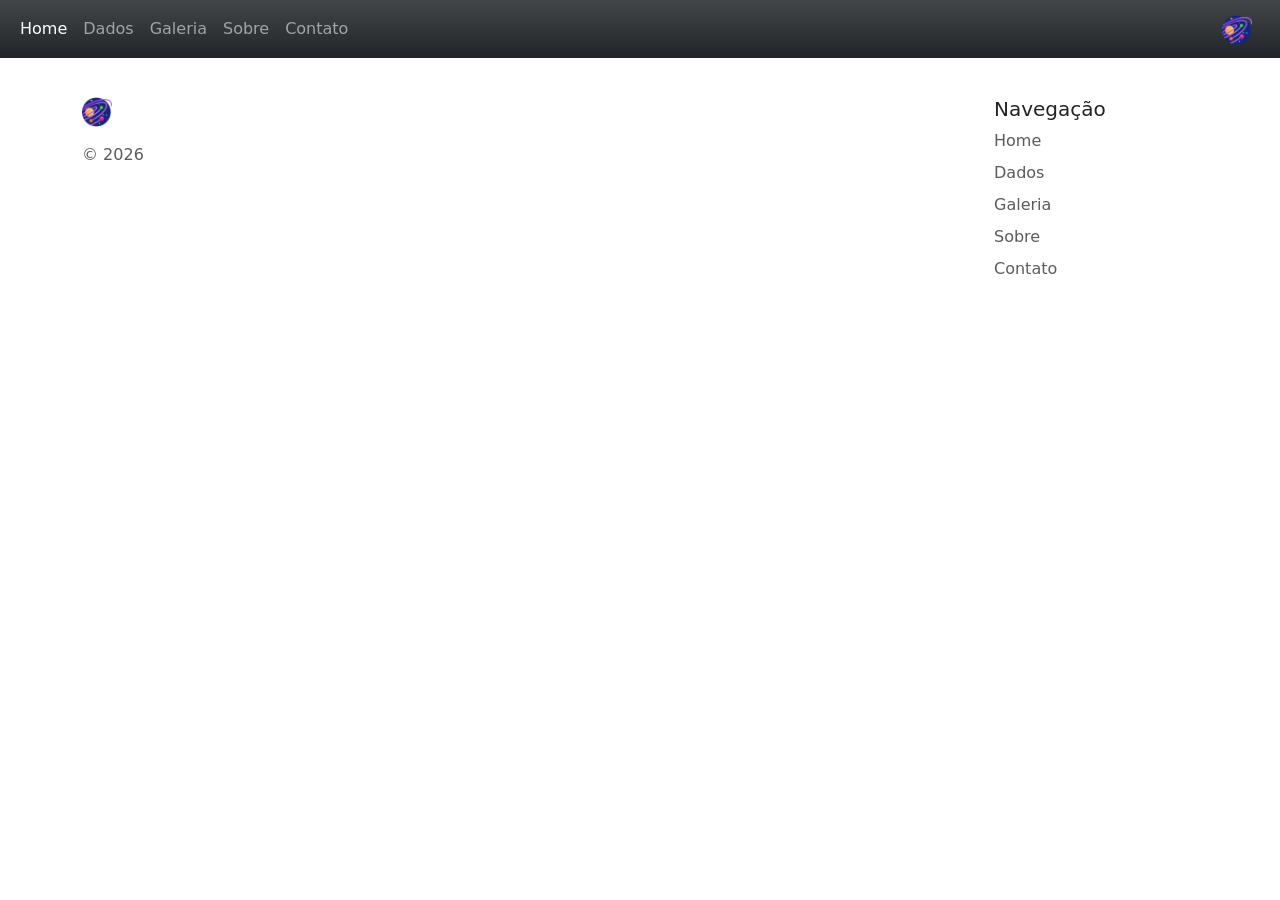
==== index.html @ 9a2e1840 "Commit inicial | feat: adiciona cabeçalho e rodapé responsivo" ====
<!doctype html>
<html lang="en">

<head>
    <meta charset="utf-8">
    <meta name="viewport" content="width=device-width, initial-scale=1">
    <title>HOME</title>
    <link href="https://cdn.jsdelivr.net/npm/bootstrap@5.3.3/dist/css/bootstrap.min.css" rel="stylesheet"
        integrity="sha384-QWTKZyjpPEjISv5WaRU9OFeRpok6YctnYmDr5pNlyT2bRjXh0JMhjY6hW+ALEwIH" crossorigin="anonymous">
</head>

<body>
    <header class="container">
        <nav class="navbar navbar-expand-md navbar-dark fixed-top bg-dark bg-gradient">
            <div class="container-fluid">
                <button class="navbar-toggler" type="button" data-bs-toggle="collapse" data-bs-target="#navbarCollapse"
                    aria-controls="navbarCollapse" aria-expanded="false" aria-label="Toggle navigation">
                    <span class="navbar-toggler-icon"></span>
                </button>
                <div class="collapse navbar-collapse" id="navbarCollapse">
                    <ul class="navbar-nav me-auto mb-md-0">
                        <li class="nav-item">
                            <a class="nav-link active" aria-current="page" href="index.html">Home</a>
                        </li>
                        <li class="nav-item">
                            <a class="nav-link" href="dados.html">Dados</a>
                        </li>
                        <li class="nav-item">
                            <a class="nav-link" href="galeria.html">Galeria</a>
                        </li>
                        <li class="nav-item">
                            <a class="nav-link" href="sobre.html">Sobre</a>
                        </li>
                        <li class="nav-item">
                            <a class="nav-link" href="contato.html">Contato</a>
                        </li>
                    </ul>
                </div>
                <a class="navbar-brand justify-content-end" href="index.html">
                    <img src="./image/galaxia.png" alt="Bootstrap" width="30" height="30">
                </a>
            </div>
        </nav>
    </header>
    <main>

    </main>
    <footer class="container">
        <div class="row row-cols-1 row-cols-sm-2 row-cols-md-5 py-5 my-5 border-top">
            <div class="col mb-3"> 
                <a href="index.html" class="d-flex align-items-center mb-3 link-body-emphasis text-decoration-none" aria-label="Bootstrap"> 
                    <img src="./image/galaxia.png" alt="Bootstrap" width="30" height="30">
                </a>
                <p class="text-body-secondary">© 2026</p>
            </div>
            <div class="col mb-3"></div>
            <div class="col mb-3"></div>
            <div class="col mb-3"></div>
            <div class="col mb-3">
                <h5>Navegação</h5>
                <ul class="nav flex-column">
                    <li class="nav-item mb-2">
                        <a href="index.html" class="nav-link p-0 text-body-secondary">Home</a>
                    </li>
                    <li class="nav-item mb-2">
                        <a href="dados.html" class="nav-link p-0 text-body-secondary">Dados</a>
                    </li>
                    <li class="nav-item mb-2">
                        <a href="galeria.html" class="nav-link p-0 text-body-secondary">Galeria</a>
                    </li>
                    <li class="nav-item mb-2">
                        <a href="sobre.html" class="nav-link p-0 text-body-secondary">Sobre</a>
                    </li>
                    <li class="nav-item mb-2">
                        <a href="contato.html" class="nav-link p-0 text-body-secondary">Contato</a>
                    </li>
                </ul>
            </div>
        </div>
    </footer>
    <script src="https://cdn.jsdelivr.net/npm/bootstrap@5.3.3/dist/js/bootstrap.bundle.min.js"
        integrity="sha384-YvpcrYf0tY3lHB60NNkmXc5s9fDVZLESaAA55NDzOxhy9GkcIdslK1eN7N6jIeHz" crossorigin="anonymous"></script>
</body>

</html>
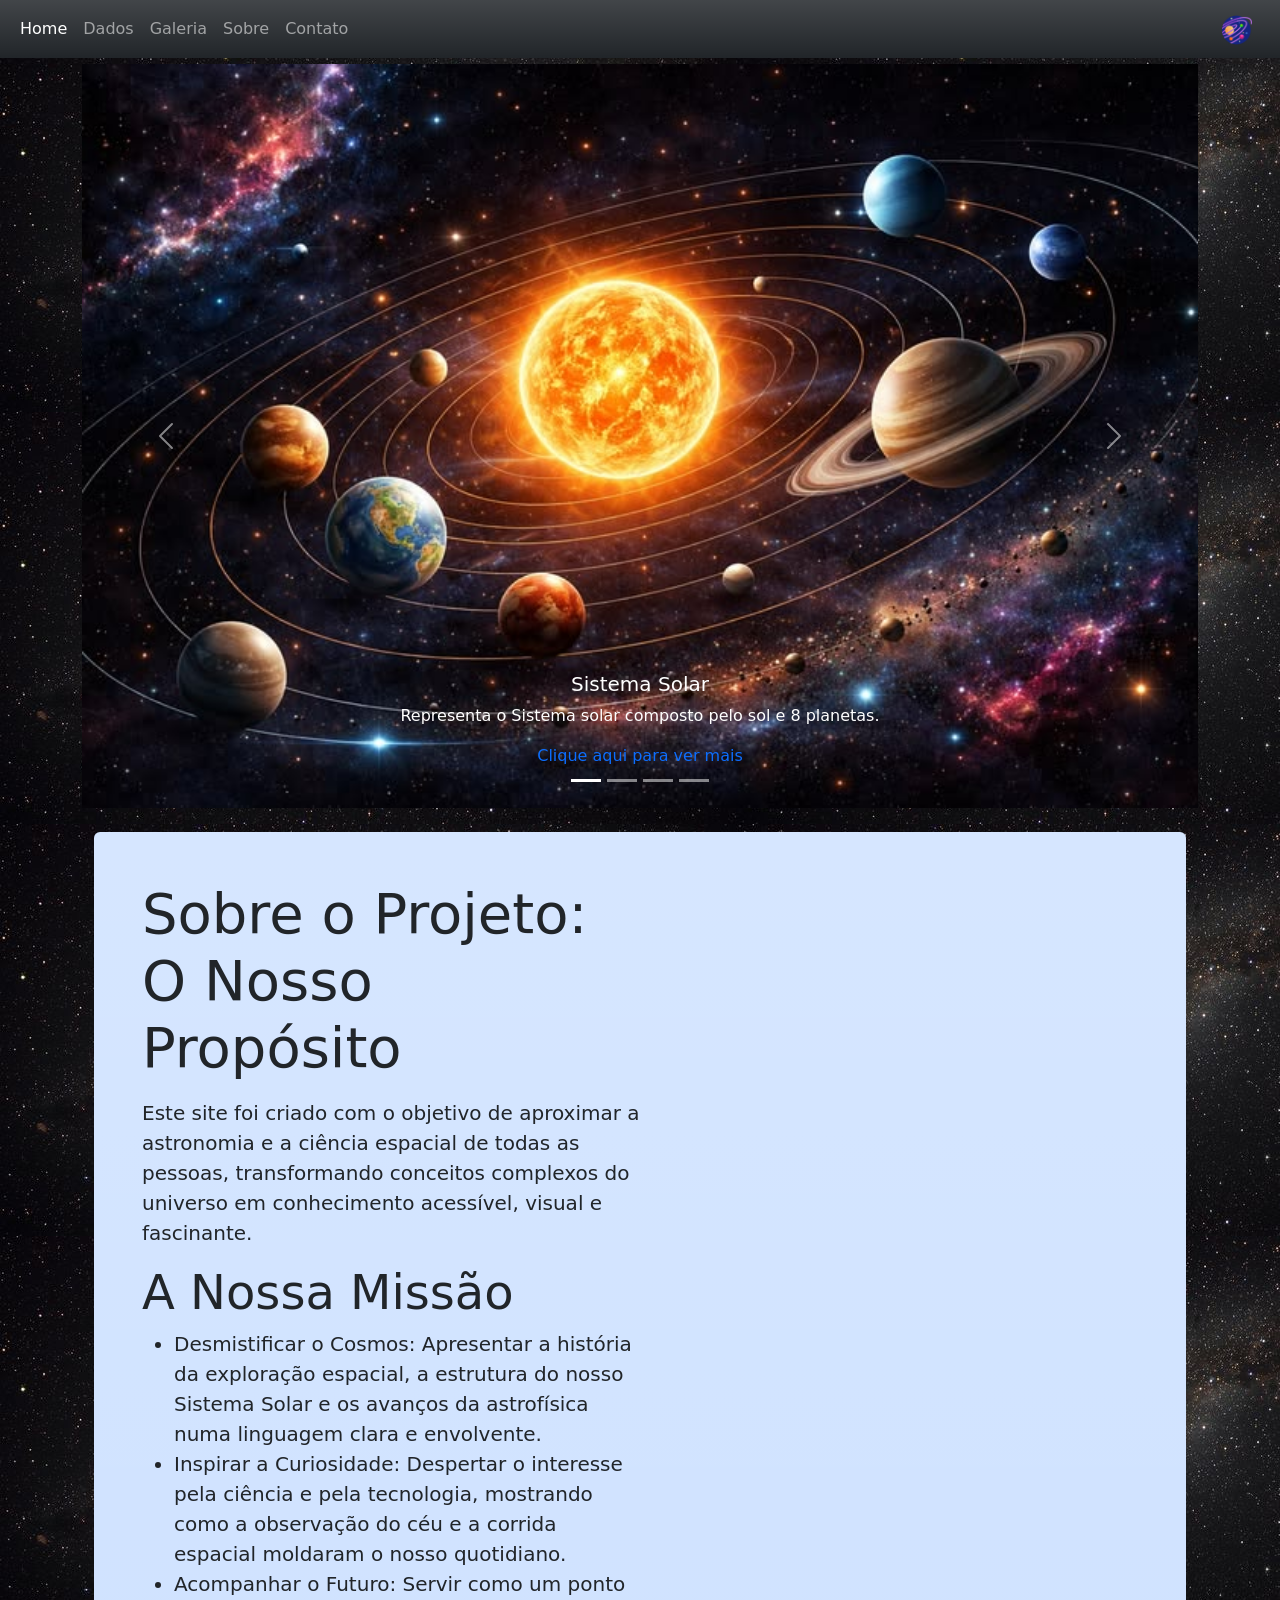
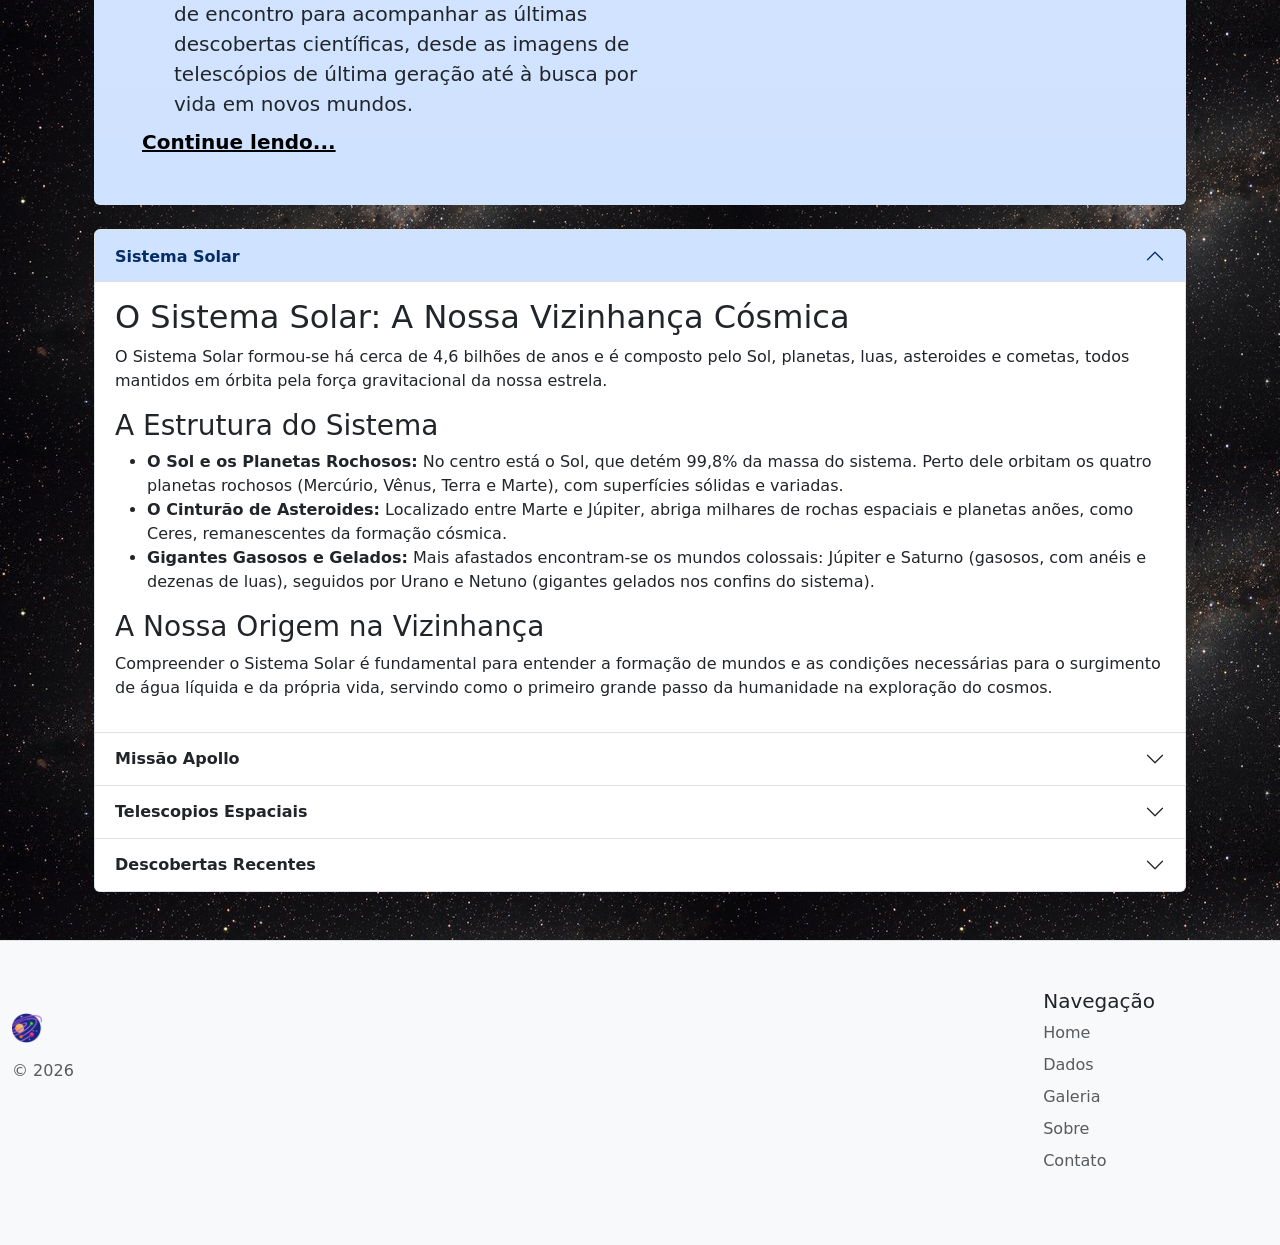
==== commit a9d2f117: "feat: Adiciona a pagina index finalizada Pagina finalizada com carrosel de imagens, seção de objetiv" ====
--- a/index.html
+++ b/index.html
@@ -1,85 +1,374 @@
-<!doctype html>
-<html lang="en">
-
-<head>
-    <meta charset="utf-8">
-    <meta name="viewport" content="width=device-width, initial-scale=1">
-    <title>HOME</title>
-    <link href="https://cdn.jsdelivr.net/npm/bootstrap@5.3.3/dist/css/bootstrap.min.css" rel="stylesheet"
-        integrity="sha384-QWTKZyjpPEjISv5WaRU9OFeRpok6YctnYmDr5pNlyT2bRjXh0JMhjY6hW+ALEwIH" crossorigin="anonymous">
-</head>
-
-<body>
-    <header class="container">
-        <nav class="navbar navbar-expand-md navbar-dark fixed-top bg-dark bg-gradient">
-            <div class="container-fluid">
-                <button class="navbar-toggler" type="button" data-bs-toggle="collapse" data-bs-target="#navbarCollapse"
-                    aria-controls="navbarCollapse" aria-expanded="false" aria-label="Toggle navigation">
-                    <span class="navbar-toggler-icon"></span>
-                </button>
-                <div class="collapse navbar-collapse" id="navbarCollapse">
-                    <ul class="navbar-nav me-auto mb-md-0">
-                        <li class="nav-item">
-                            <a class="nav-link active" aria-current="page" href="index.html">Home</a>
-                        </li>
-                        <li class="nav-item">
-                            <a class="nav-link" href="dados.html">Dados</a>
-                        </li>
-                        <li class="nav-item">
-                            <a class="nav-link" href="galeria.html">Galeria</a>
-                        </li>
-                        <li class="nav-item">
-                            <a class="nav-link" href="sobre.html">Sobre</a>
-                        </li>
-                        <li class="nav-item">
-                            <a class="nav-link" href="contato.html">Contato</a>
-                        </li>
-                    </ul>
-                </div>
-                <a class="navbar-brand justify-content-end" href="index.html">
-                    <img src="./image/galaxia.png" alt="Bootstrap" width="30" height="30">
-                </a>
-            </div>
-        </nav>
-    </header>
-    <main>
-
-    </main>
-    <footer class="container">
-        <div class="row row-cols-1 row-cols-sm-2 row-cols-md-5 py-5 my-5 border-top">
-            <div class="col mb-3"> 
-                <a href="index.html" class="d-flex align-items-center mb-3 link-body-emphasis text-decoration-none" aria-label="Bootstrap"> 
-                    <img src="./image/galaxia.png" alt="Bootstrap" width="30" height="30">
-                </a>
-                <p class="text-body-secondary">© 2026</p>
-            </div>
-            <div class="col mb-3"></div>
-            <div class="col mb-3"></div>
-            <div class="col mb-3"></div>
-            <div class="col mb-3">
-                <h5>Navegação</h5>
-                <ul class="nav flex-column">
-                    <li class="nav-item mb-2">
-                        <a href="index.html" class="nav-link p-0 text-body-secondary">Home</a>
-                    </li>
-                    <li class="nav-item mb-2">
-                        <a href="dados.html" class="nav-link p-0 text-body-secondary">Dados</a>
-                    </li>
-                    <li class="nav-item mb-2">
-                        <a href="galeria.html" class="nav-link p-0 text-body-secondary">Galeria</a>
-                    </li>
-                    <li class="nav-item mb-2">
-                        <a href="sobre.html" class="nav-link p-0 text-body-secondary">Sobre</a>
-                    </li>
-                    <li class="nav-item mb-2">
-                        <a href="contato.html" class="nav-link p-0 text-body-secondary">Contato</a>
-                    </li>
-                </ul>
-            </div>
-        </div>
-    </footer>
-    <script src="https://cdn.jsdelivr.net/npm/bootstrap@5.3.3/dist/js/bootstrap.bundle.min.js"
-        integrity="sha384-YvpcrYf0tY3lHB60NNkmXc5s9fDVZLESaAA55NDzOxhy9GkcIdslK1eN7N6jIeHz" crossorigin="anonymous"></script>
-</body>
-
+<!doctype html>
+<html lang="en">
+
+<head>
+    <meta charset="utf-8">
+    <meta name="viewport" content="width=device-width, initial-scale=1">
+    <title>HOME</title>
+    <link href="https://cdn.jsdelivr.net/npm/bootstrap@5.3.3/dist/css/bootstrap.min.css" rel="stylesheet"
+        integrity="sha384-QWTKZyjpPEjISv5WaRU9OFeRpok6YctnYmDr5pNlyT2bRjXh0JMhjY6hW+ALEwIH" crossorigin="anonymous">
+    <link rel="stylesheet" href="./css/style.css">
+</head>
+
+<body>
+    <header class="fixed-top">
+        <nav class="navbar navbar-expand-md navbar-dark bg-dark bg-gradient">
+            <div class="container-fluid">
+                <button class="navbar-toggler" type="button" data-bs-toggle="collapse" data-bs-target="#navbarCollapse"
+                    aria-controls="navbarCollapse" aria-expanded="false" aria-label="Toggle navigation">
+                    <span class="navbar-toggler-icon"></span>
+                </button>
+                <div class="collapse navbar-collapse" id="navbarCollapse">
+                    <ul class="navbar-nav me-auto mb-md-0">
+                        <li class="nav-item">
+                            <a class="nav-link active" aria-current="page" href="index.html">Home</a>
+                        </li>
+                        <li class="nav-item">
+                            <a class="nav-link" href="dados.html">Dados</a>
+                        </li>
+                        <li class="nav-item">
+                            <a class="nav-link" href="galeria.html">Galeria</a>
+                        </li>
+                        <li class="nav-item">
+                            <a class="nav-link" href="sobre.html">Sobre</a>
+                        </li>
+                        <li class="nav-item">
+                            <a class="nav-link" href="contato.html">Contato</a>
+                        </li>
+                    </ul>
+                </div>
+                <a class="navbar-brand justify-content-end" href="index.html">
+                    <img src="./image/galaxia.png" alt="Bootstrap" width="30" height="30">
+                </a>
+            </div>
+        </nav>
+    </header>
+    <main class="container mt-5 pt-3">
+        <div id="carouselExampleCaptions" class="carousel slide">
+            <div class="carousel-indicators">
+                <button type="button" data-bs-target="#carouselExampleCaptions" data-bs-slide-to="0" class="active"
+                    aria-current="true" aria-label="Slide 1"></button>
+                <button type="button" data-bs-target="#carouselExampleCaptions" data-bs-slide-to="1"
+                    aria-label="Slide 2"></button>
+                <button type="button" data-bs-target="#carouselExampleCaptions" data-bs-slide-to="2"
+                    aria-label="Slide 3"></button>
+                <button type="button" data-bs-target="#carouselExampleCaptions" data-bs-slide-to="3"
+                    aria-label="Slide 4"></button>
+            </div>
+            <div class="carousel-inner">
+                <div class="carousel-item active">
+                    <img src="./image/sistema-solar.jpg" class="d-block w-100">
+                    <div class="carousel-caption d-none d-md-block">
+                        <h5>Sistema Solar</h5>
+                        <p>Representa o Sistema solar composto pelo sol e 8 planetas.</p>
+                        <a class="text-decoration-none" href="#secao_1">Clique aqui para ver mais</a>
+                    </div>
+                </div>
+                <div class="carousel-item">
+                    <img src="./image/missao-apollo.jpg" class="d-block w-100">
+                    <div class="carousel-caption d-none d-md-block">
+                        <h5>Missao Apollo</h5>
+                        <p>Missao historico do homem na lua</p>
+                        <a class="text-decoration-none" href="#secao_2">Clique aqui para ver mais</a>
+                    </div>
+                </div>
+                <div class="carousel-item">
+                    <img src="./image/telescopio.jpg" class="d-block w-100">
+                    <div class="carousel-caption d-none d-md-block">
+                        <h5>Telescopio Espacial</h5>
+                        <p>Telescopios para observação do espaço.</p>
+                        <a class="text-decoration-none" href="#secao_3">Clique aqui para ver mais</a>
+                    </div>
+                </div>
+                <div class="carousel-item">
+                    <img src="./image/buraco-negro.jpg" class="d-block w-100">
+                    <div class="carousel-caption d-none d-md-block">
+                        <h5>Descobertas Recentes</h5>
+                        <p>Descobertas visuais recentes de um buraco negro.</p>
+                        <a class="text-decoration-none" href="#secao_4">Clique aqui para ver mais</a>
+                    </div>
+                </div>
+            </div>
+            <button class="carousel-control-prev" type="button" data-bs-target="#carouselExampleCaptions"
+                data-bs-slide="prev">
+                <span class="carousel-control-prev-icon" aria-hidden="true"></span>
+                <span class="visually-hidden">Previous</span>
+            </button>
+            <button class="carousel-control-next" type="button" data-bs-target="#carouselExampleCaptions"
+                data-bs-slide="next">
+                <span class="carousel-control-next-icon" aria-hidden="true"></span>
+                <span class="visually-hidden">Next</span>
+            </button>
+        </div>
+        <section class="container">
+            <div class="p-4 p-md-5 mb-4 mt-4 rounded bg-primary-subtle bg-gradient">
+                <div class="col-lg-6 px-0">
+                    <h1 class="display-4">Sobre o Projeto: O Nosso Propósito</h1>
+                    <p class="lead my-3">
+                        Este site foi criado com o objetivo de aproximar a astronomia e a ciência espacial de todas as pessoas, transformando conceitos complexos do universo em conhecimento acessível, visual e fascinante.
+                    </p>
+                    <h3 class="display-5">A Nossa Missão</h3>
+                    <ul class="lead my-2">
+                        <li>
+                            <strong>Desmistificar o Cosmos:</strong> Apresentar a história da exploração espacial, a estrutura do nosso Sistema Solar e os avanços da astrofísica numa linguagem clara e envolvente.
+                        </li>
+                        <li>
+                            <strong>Inspirar a Curiosidade:</strong> Despertar o interesse pela ciência e pela tecnologia, mostrando como a observação do céu e a corrida espacial moldaram o nosso quotidiano.
+                        </li>
+                        <li>
+                            <strong>Acompanhar o Futuro:</strong> Servir como um ponto de encontro para acompanhar as últimas descobertas científicas, desde as imagens de telescópios de última geração até à busca por vida em novos mundos.
+                        </li>
+                    </ul>
+                    <p class="lead mb-0">
+                        <a href="#secao_1" class="text-body-emphasis fw-bold">Continue lendo...</a>
+                    </p>
+                </div>
+            </div>
+        </section>
+        <section class="container">
+            <div class="accordion" id="accordionExample">
+                <div class="accordion-item">
+                    <h2 class="accordion-header" id="secao_1">
+                        <button class="accordion-button" type="button" data-bs-toggle="collapse"
+                            data-bs-target="#collapseOne" aria-expanded="true" aria-controls="collapseOne">
+                            <strong>Sistema Solar</strong>
+                        </button>
+                    </h2>
+                    <div id="collapseOne" class="accordion-collapse collapse show" data-bs-parent="#accordionExample">
+                        <div class="accordion-body">
+                            <h2>O Sistema Solar: A Nossa Vizinhança Cósmica</h2>
+                            <p>
+                                O Sistema Solar formou-se há cerca de 4,6 bilhões de anos e é composto pelo Sol, planetas, luas, asteroides e cometas, todos mantidos em órbita pela força gravitacional da nossa estrela.
+                            </p>
+                            <h3>A Estrutura do Sistema</h3>
+                            <ul>
+                                <li>
+                                    <strong>O Sol e os Planetas Rochosos:</strong> No centro está o Sol, que detém 99,8% da massa do sistema. Perto dele orbitam os quatro planetas rochosos (Mercúrio, Vênus, Terra e Marte), com superfícies sólidas e variadas.
+                                </li>
+                                <li>
+                                    <strong>O Cinturão de Asteroides:</strong> Localizado entre Marte e Júpiter, abriga milhares de rochas espaciais e planetas anões, como Ceres, remanescentes da formação cósmica.
+                                </li>
+                                <li>
+                                    <strong>Gigantes Gasosos e Gelados:</strong> Mais afastados encontram-se os mundos colossais: Júpiter e Saturno (gasosos, com anéis e dezenas de luas), seguidos por Urano e Netuno (gigantes gelados nos confins do sistema).
+                                </li>
+                            </ul>
+                            <h3>A Nossa Origem na Vizinhança</h3>
+                            <p>
+                                Compreender o Sistema Solar é fundamental para entender a formação de mundos e as condições necessárias para o surgimento de água líquida e da própria vida, servindo como o primeiro grande passo da humanidade na exploração do cosmos.
+                            
+                            </p>
+                        </div>
+                    </div>
+                </div>
+                <div class="accordion-item">
+                    <h2 class="accordion-header" id="secao_2">
+                        <button class="accordion-button collapsed" type="button" data-bs-toggle="collapse"
+                            data-bs-target="#collapseTwo" aria-expanded="false" aria-controls="collapseTwo">
+                            <strong>Missão Apollo</strong>
+                        </button>
+                    </h2>
+                    <div id="collapseTwo" class="accordion-collapse collapse" data-bs-parent="#accordionExample">
+                        <div class="accordion-body">
+                            <h2>O Programa Apollo: A Conquista da Lua</h2>
+                            <p>
+                                O Programa Apollo foi um dos marcos mais extraordinários da história da humanidade.
+                                Desenvolvido pela NASA entre 1961 e 1972, o projeto nasceu no auge da Corrida Espacial
+                                com o objetivo ousado de pousar seres humanos na Lua e trazê-los em segurança de volta à
+                                Terra.
+                            </p>
+                            <h3>Principais Marcos Históricos</h3>
+                            <ul>
+                                <li>
+                                    <strong>Apollo 11 (1969):</strong> Em 20 de julho de 1969, o módulo lunar Eagle
+                                    pousou na superfície lunar. Neil Armstrong e Buzz Aldrin tornaram-se os primeiros
+                                    humanos a caminhar na Lua, eternizando a frase: "Um pequeno passo para o homem, um
+                                    salto gigante para a humanidade".
+                                </li>
+                                <li>
+                                    <strong>O Foguetão Saturn V:</strong> Para vencer a gravidade da Terra, os
+                                    engenheiros criaram o Saturn V, o foguetão mais potente alguma vez construído com
+                                    sucesso até então, com mais de 110 metros de altura.
+                                </li>
+                                <li>
+                                    <strong>Ciência e Exploração:</strong> Ao longo de seis missões bem-sucedidas, 12
+                                    astronautas caminharam no solo lunar. Eles realizaram experiências científicas,
+                                    instalaram sismógrafos e recolheram mais de 380 kg de rochas e poeira lunar para
+                                    estudo.
+                                </li>
+                            </ul>
+                            <h3>O Legado para o Futuro</h3>
+                            <p>
+                                O sucesso do Programa Apollo revolucionou a tecnologia global, impulsionando avanços na
+                                informática, ciência de materiais e engenharia aerospacial.
+
+                                Mais do que uma vitória técnica, a missão provou que a humanidade pode alcançar
+                                horizontes além do seu próprio planeta. Hoje, o legado da Apollo inspira o programa
+                                Artemis, que prepara o regresso do ser humano à Lua e a futura exploração de Marte.
+                            </p>
+                        </div>
+                    </div>
+                </div>
+                <div class="accordion-item">
+                    <h2 class="accordion-header" id="secao_3">
+                        <button class="accordion-button collapsed" type="button" data-bs-toggle="collapse"
+                            data-bs-target="#collapseThree" aria-expanded="false" aria-controls="collapseThree">
+                            <strong>Telescopios Espaciais</strong>
+                        </button>
+                    </h2>
+                    <div id="collapseThree" class="accordion-collapse collapse" data-bs-parent="#accordionExample">
+                        <div class="accordion-body">
+                            <h2>Os Telescópios Espaciais: Janelas para o Cosmos Profundo</h2>
+                            <p>
+                                A atmosfera da Terra é essencial para a vida, mas para os astrónomos, ela funciona como
+                                um verdadeiro filtro que bloqueia ou distorce a luz que vem das estrelas e galáxias
+                                distantes. Para superar esta barreira, a humanidade colocou os seus olhos mais potentes
+                                em órbita ao redor da Terra, inaugurando uma nova era de descobertas astronómicas livres
+                                de interferências atmosféricas.
+                            </p>
+                            <h3>Os Grandes Observatórios do Espaço</h3>
+                            <ul>
+                                <li>
+                                    <strong>O Telescópio Espacial Hubble (1990):</strong> Verdadeiro ícone da ciência
+                                    moderna, o Hubble revolucionou a astronomia ao capturar imagens de alta resolução no
+                                    espectro visível e ultravioleta. Ele ajudou a calcular com precisão a idade e a
+                                    expansão do universo, além de revelar detalhes impressionantes de nebulosas,
+                                    galáxias distantes e buracos negros.
+                                </li>
+                                <li>
+                                    <strong>O Telescópio Espacial James Webb (2021):</strong> O observatório espacial
+                                    mais poderoso já construído. O James Webb opera primariamente no infravermelho,
+                                    permitindo-lhe espreitar através de nuvens densas de poeira cósmica. Ele é capaz de
+                                    capturar a luz das primeiras galáxias formadas após o Big Bang e estudar as
+                                    atmosferas de exoplanetas em detalhe inédito.
+                                </li>
+                                <li>
+                                    <strong>Telescópios Especializados (Chandra e Spitzer):</strong> Além da luz
+                                    visível, instrumentos dedicados a capturar raios X, raios gama e radiação
+                                    infravermelha permitiram aos cientistas observar os fenómenos mais energéticos e
+                                    violentos do universo, como supernovas e colisões de estrelas de neutrões.
+                                </li>
+                            </ul>
+                            <h3>O Impacto na Nossa Compreensão do Universo</h3>
+                            <p>
+                                Graças aos telescópios espaciais, a nossa visão do cosmos mudou radicalmente. Deixámos
+                                de ver o céu apenas como pontos luminosos estáticos e passámos a compreender um universo
+                                dinâmico, em expansão, repleto de sistemas planetários, buracos negros supermassivos e
+                                estruturas galácticas colossais.
+
+                                Estes observatórios orbitais continuam a alargar os limites do conhecimento humano,
+                                aproximando-nos cada vez mais de responder à eterna pergunta: Quais são as origens do
+                                universo e estamos sozinhos nele?
+                            </p>
+                        </div>
+                    </div>
+                </div>
+                <div class="accordion-item">
+                    <h2 class="accordion-header" id="secao_4">
+                        <button class="accordion-button collapsed" type="button" data-bs-toggle="collapse"
+                            data-bs-target="#collapseFour" aria-expanded="false" aria-controls="collapseFour">
+                            <strong>Descobertas Recentes</strong>
+                        </button>
+                    </h2>
+                    <div id="collapseFour" class="accordion-collapse collapse" data-bs-parent="#accordionExample">
+                        <div class="accordion-body">
+                            <h2>Descobertas Recentes: Os Novos Horizontes da Astronomia</h2>
+                            <p>
+                                A astronomia vive atualmente a sua era de ouro. Com o avanço tecnológico de
+                                supercomputadores, interferômetros terrestres e observatórios espaciais de última
+                                geração, a humanidade tem testemunhado revelações científicas que pareciam impossíveis
+                                há poucas décadas.
+                            </p>
+                            <h3>O Marco Histórico: A Primeira Foto de um Buraco Negro</h3>
+                            <p>
+                                Um dos momentos mais emblemáticos da ciência moderna foi a revelação da primeira
+                                fotografia direta de um buraco negro, capturada pelo Event Horizon Telescope (EHT).
+                            <ul>
+                                <li>
+                                    <strong>O Gigante de Messier 87 (M87*):</strong> Em 2019, a colaboração
+                                    internacional divulgou a imagem da silhueta escura de um buraco negro supermassivo
+                                    no centro da galáxia M87, cercado por um anel brilhante de plasma superaquecido.
+                                </li>
+                                <li>
+                                    <strong>O Coração da Via Láctea (Sagitário A*):</strong> Em 2022, o mesmo feito foi
+                                    repetido com sucesso para fotografar o buraco negro supermassivo localizado bem no
+                                    centro da nossa própria galáxia, provando que estes monstros gravitacionais são
+                                    reais e comuns no universo.
+                                </li>
+                            </ul>
+                            </p>
+                            <h3>A Era dos Exoplanetas e Mundos Habitáveis</h3>
+                            <p>
+                                A busca por planetas fora do nosso Sistema Solar explodiu nos últimos anos. Os
+                                cientistas já confirmaram a existência de milhares de exoplanetas.
+                            <ul>
+                                <li>
+                                    <strong>Zonas Habitáveis:</strong> Telescópios avançados conseguem hoje detetar
+                                    mundos rochosos do tamanho da Terra orbitando outras estrelas a dezenas ou centenas
+                                    de anos-luz, avaliando se encontram na "zona habitável" (onde a água líquida pode
+                                    existir).
+                                </li>
+                                <li>
+                                    <strong>Análise Atmosférica:</strong> Com o auxílio do Telescópio James Webb,
+                                    astrónomos começaram a analisar a composição química das atmosferas de exoplanetas à
+                                    procura de bioassinaturas — gases que possam indicar a presença de vida.
+                                </li>
+                            </ul>
+                            </p>
+                            <h3>Ondas Gravitacionais: Ouvindo o Universo</h3>
+                            <p>
+                                Além de enxergar o cosmos através da luz, a humanidade aprendeu a "ouvir" o espaço. A
+                                deteção de ondas gravitacionais — pequenas ondulações no tecido do espaço-tempo
+                                previstas por Albert Einstein — abriu um novo sentido para a astrofísica. Hoje,
+                                cientistas conseguem registar o violento eco cósmico gerado pela colisão de buracos
+                                negros e estrelas de neutrões a milhares de milhões de anos-luz de distância.
+
+                                Estas descobertas recentes mostram que o universo é muito mais dinâmico, misterioso e
+                                surpreendente do que imaginávamos, redefinindo constantemente o lugar da humanidade no
+                                cosmos.
+                            </p>
+                        </div>
+                    </div>
+                </div>
+            </div>
+        </section>
+    </main>
+    <footer>
+        <div class="row row-cols-1 row-cols-sm-2 row-cols-md-5 py-5 mt-5 border-top bg-light">
+            <div class="col mb-3 p-4">
+                <a href="index.html" class="d-flex align-items-center mb-3 link-body-emphasis text-decoration-none"
+                    aria-label="Bootstrap">
+                    <img src="./image/galaxia.png" alt="Bootstrap" width="30" height="30">
+                </a>
+                <p class="text-body-secondary">© 2026</p>
+            </div>
+            <div class="col mb-3"></div>
+            <div class="col mb-3"></div>
+            <div class="col mb-3"></div>
+            <div class="col mb-3">
+                <h5>Navegação</h5>
+                <ul class="nav flex-column">
+                    <li class="nav-item mb-2">
+                        <a href="index.html" class="nav-link p-0 text-body-secondary">Home</a>
+                    </li>
+                    <li class="nav-item mb-2">
+                        <a href="dados.html" class="nav-link p-0 text-body-secondary">Dados</a>
+                    </li>
+                    <li class="nav-item mb-2">
+                        <a href="galeria.html" class="nav-link p-0 text-body-secondary">Galeria</a>
+                    </li>
+                    <li class="nav-item mb-2">
+                        <a href="sobre.html" class="nav-link p-0 text-body-secondary">Sobre</a>
+                    </li>
+                    <li class="nav-item mb-2">
+                        <a href="contato.html" class="nav-link p-0 text-body-secondary">Contato</a>
+                    </li>
+                </ul>
+            </div>
+        </div>
+    </footer>
+    <script src="https://cdn.jsdelivr.net/npm/bootstrap@5.3.3/dist/js/bootstrap.bundle.min.js"
+        integrity="sha384-YvpcrYf0tY3lHB60NNkmXc5s9fDVZLESaAA55NDzOxhy9GkcIdslK1eN7N6jIeHz"
+        crossorigin="anonymous"></script>
+</body>
+
 </html>
--- a/css/style.css
+++ b/css/style.css
@@ -0,0 +1,3 @@
+body {
+    background-image: url(../image/fundo.jpg);
+}
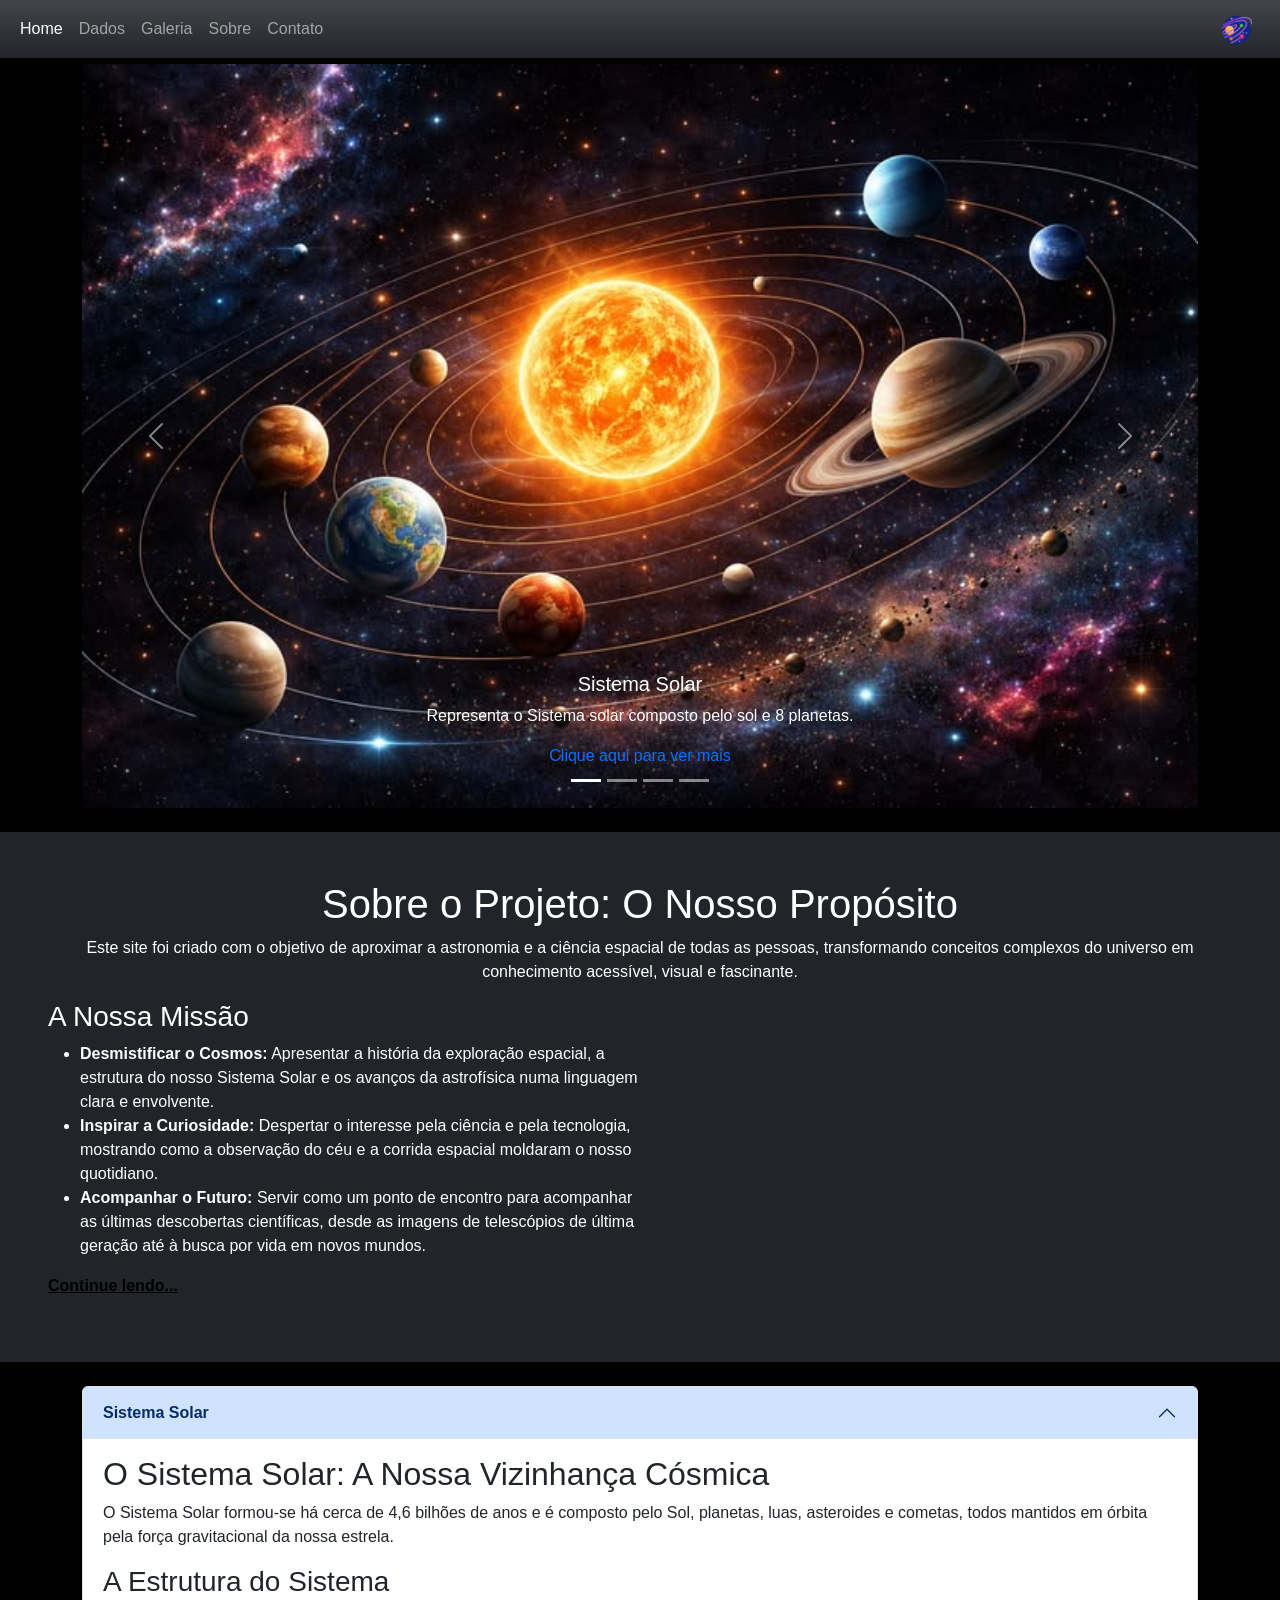
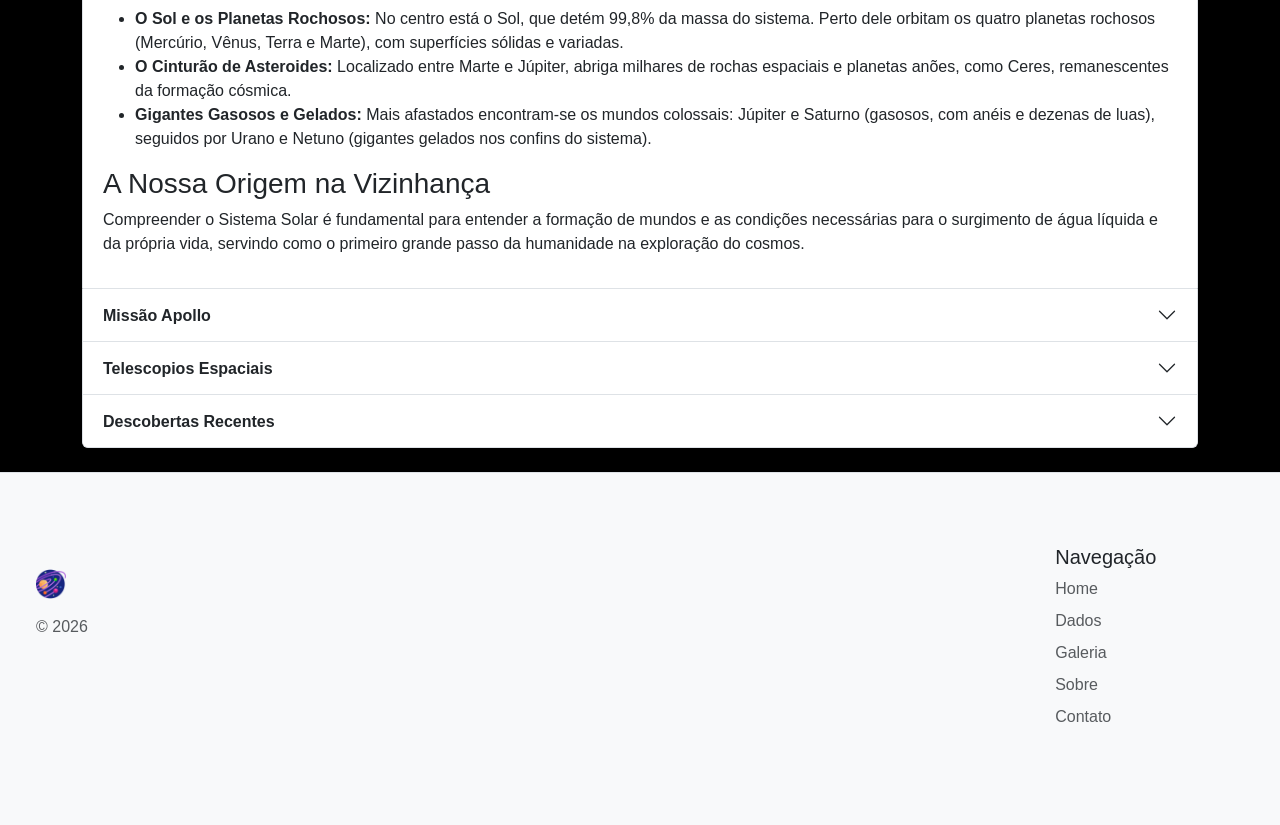
==== commit 3e7aeadc: "feat: Finaliza a pagina sobre.html e altera style.css alem de adicionar novas fotos" ====
--- a/index.html
+++ b/index.html
@@ -38,13 +38,13 @@
                     </ul>
                 </div>
                 <a class="navbar-brand justify-content-end" href="index.html">
-                    <img src="./image/galaxia.png" alt="Bootstrap" width="30" height="30">
+                    <img src="./image/galaxia.png" width="30" height="30">
                 </a>
             </div>
         </nav>
     </header>
-    <main class="container mt-5 pt-3">
-        <div id="carouselExampleCaptions" class="carousel slide">
+    <main class="mt-5 pt-3">
+        <div id="carouselExampleCaptions" class="carousel slide container">
             <div class="carousel-indicators">
                 <button type="button" data-bs-target="#carouselExampleCaptions" data-bs-slide-to="0" class="active"
                     aria-current="true" aria-label="Slide 1"></button>
@@ -100,15 +100,15 @@
                 <span class="visually-hidden">Next</span>
             </button>
         </div>
-        <section class="container">
-            <div class="p-4 p-md-5 mb-4 mt-4 rounded bg-primary-subtle bg-gradient">
+        <section>
+            <div class="p-4 p-md-5 mb-4 mt-4 text-white bg-dark">
+                <h1 class="text-center">Sobre o Projeto: O Nosso Propósito</h1>
+                <p class="text-center">
+                    Este site foi criado com o objetivo de aproximar a astronomia e a ciência espacial de todas as pessoas, transformando conceitos complexos do universo em conhecimento acessível, visual e fascinante.
+                </p>
                 <div class="col-lg-6 px-0">
-                    <h1 class="display-4">Sobre o Projeto: O Nosso Propósito</h1>
-                    <p class="lead my-3">
-                        Este site foi criado com o objetivo de aproximar a astronomia e a ciência espacial de todas as pessoas, transformando conceitos complexos do universo em conhecimento acessível, visual e fascinante.
-                    </p>
-                    <h3 class="display-5">A Nossa Missão</h3>
-                    <ul class="lead my-2">
+                    <h3>A Nossa Missão</h3>
+                    <ul>
                         <li>
                             <strong>Desmistificar o Cosmos:</strong> Apresentar a história da exploração espacial, a estrutura do nosso Sistema Solar e os avanços da astrofísica numa linguagem clara e envolvente.
                         </li>
@@ -119,7 +119,7 @@
                             <strong>Acompanhar o Futuro:</strong> Servir como um ponto de encontro para acompanhar as últimas descobertas científicas, desde as imagens de telescópios de última geração até à busca por vida em novos mundos.
                         </li>
                     </ul>
-                    <p class="lead mb-0">
+                    <p>
                         <a href="#secao_1" class="text-body-emphasis fw-bold">Continue lendo...</a>
                     </p>
                 </div>
@@ -333,18 +333,18 @@
         </section>
     </main>
     <footer>
-        <div class="row row-cols-1 row-cols-sm-2 row-cols-md-5 py-5 mt-5 border-top bg-light">
-            <div class="col mb-3 p-4">
+        <div class="row row-cols-1 row-cols-sm-2 row-cols-md-5 py-5 mt-4 border-top bg-light">
+            <div class="col mb-3 p-5">
                 <a href="index.html" class="d-flex align-items-center mb-3 link-body-emphasis text-decoration-none"
                     aria-label="Bootstrap">
-                    <img src="./image/galaxia.png" alt="Bootstrap" width="30" height="30">
+                    <img src="./image/galaxia.png" width="30" height="30">
                 </a>
                 <p class="text-body-secondary">© 2026</p>
             </div>
             <div class="col mb-3"></div>
             <div class="col mb-3"></div>
             <div class="col mb-3"></div>
-            <div class="col mb-3">
+            <div class="col mb-3 p-4 justify-content-end">
                 <h5>Navegação</h5>
                 <ul class="nav flex-column">
                     <li class="nav-item mb-2">
--- a/css/style.css
+++ b/css/style.css
@@ -1,3 +1,4 @@
 body {
-    background-image: url(../image/fundo.jpg);
+    background-color: black;
+    font-family: 'Gill Sans', 'Gill Sans MT', Calibri, 'Trebuchet MS', sans-serif, Courier, monospace;
 }
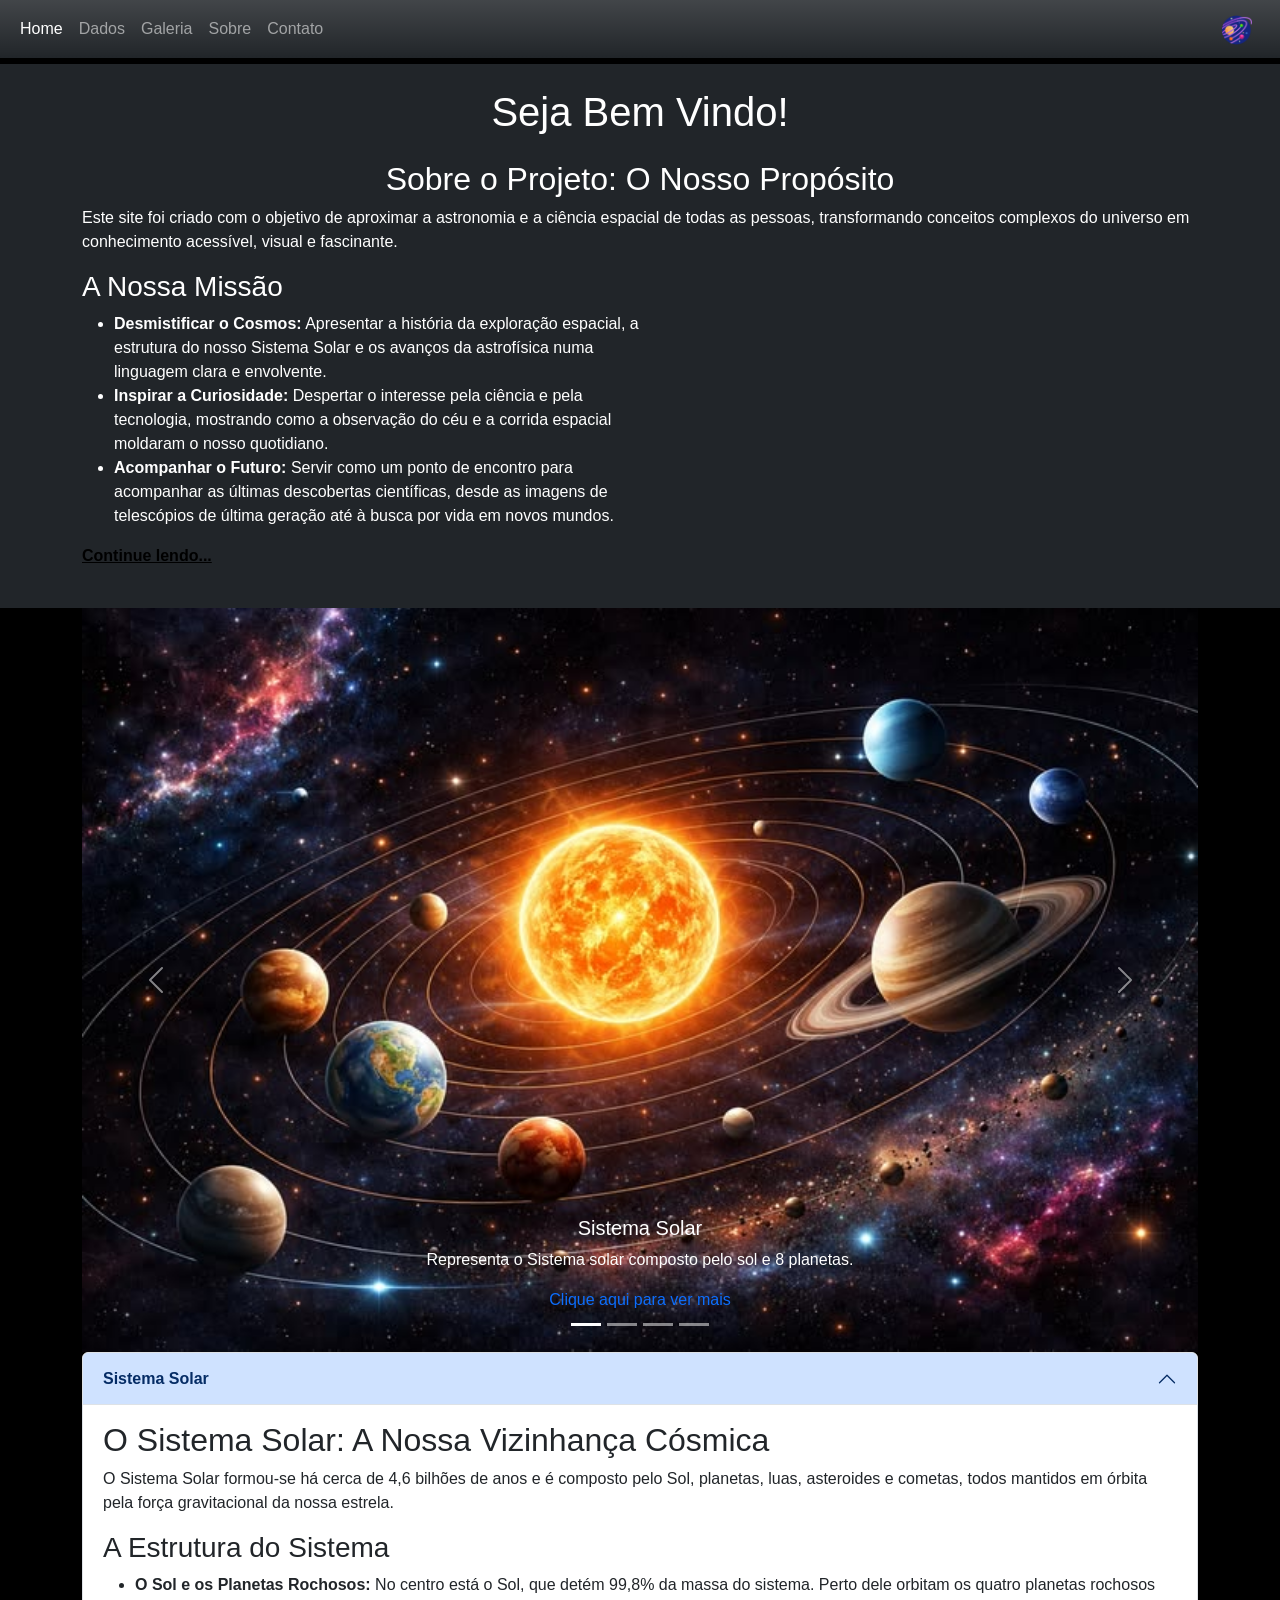
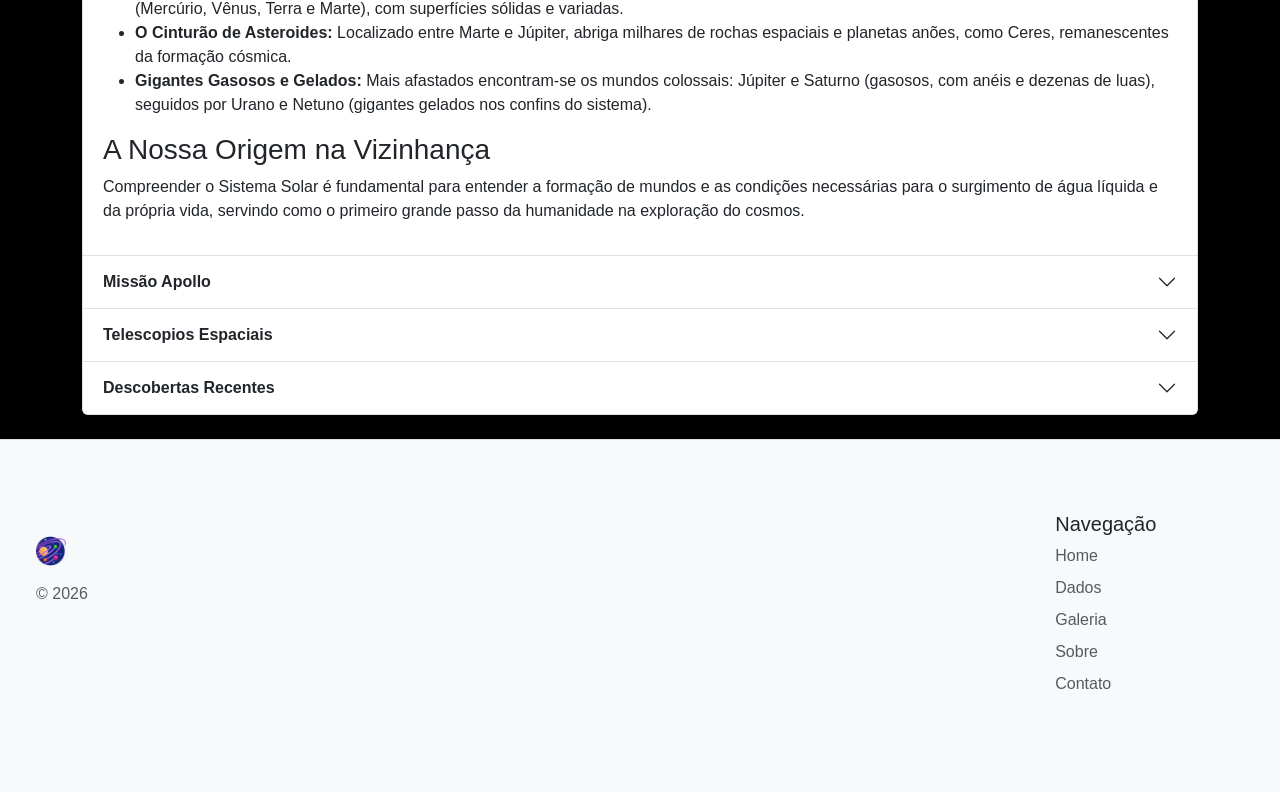
==== commit f5b44f7c: "feat: Finaliza a pagina dados.html e alteração na introdução das demais paginas" ====
--- a/index.html
+++ b/index.html
@@ -44,7 +44,41 @@
         </nav>
     </header>
     <main class="mt-5 pt-3">
-        <div id="carouselExampleCaptions" class="carousel slide container">
+        <section class="text-white bg-dark">
+            <div class="container py-4">
+                <h1 class="text-center mb-4">Seja Bem Vindo!</h1>
+                <h2 class="text-center">Sobre o Projeto: O Nosso Propósito</h2>
+                <p>
+                    Este site foi criado com o objetivo de aproximar a astronomia e a ciência espacial de todas as
+                    pessoas, transformando conceitos complexos do universo em conhecimento acessível, visual e
+                    fascinante.
+                </p>
+                <div class="col-lg-6 px-0">
+                    <h3>A Nossa Missão</h3>
+                    <ul>
+                        <li>
+                            <strong>Desmistificar o Cosmos:</strong> Apresentar a história da exploração espacial, a
+                            estrutura do nosso Sistema Solar e os avanços da astrofísica numa linguagem clara e
+                            envolvente.
+                        </li>
+                        <li>
+                            <strong>Inspirar a Curiosidade:</strong> Despertar o interesse pela ciência e pela
+                            tecnologia, mostrando como a observação do céu e a corrida espacial moldaram o nosso
+                            quotidiano.
+                        </li>
+                        <li>
+                            <strong>Acompanhar o Futuro:</strong> Servir como um ponto de encontro para acompanhar as
+                            últimas descobertas científicas, desde as imagens de telescópios de última geração até à
+                            busca por vida em novos mundos.
+                        </li>
+                    </ul>
+                    <p>
+                        <a href="#secao_1" class="text-body-emphasis fw-bold">Continue lendo...</a>
+                    </p>
+                </div>
+            </div>
+        </section>
+        <section id="carouselExampleCaptions" class="carousel slide container">
             <div class="carousel-indicators">
                 <button type="button" data-bs-target="#carouselExampleCaptions" data-bs-slide-to="0" class="active"
                     aria-current="true" aria-label="Slide 1"></button>
@@ -99,31 +133,6 @@
                 <span class="carousel-control-next-icon" aria-hidden="true"></span>
                 <span class="visually-hidden">Next</span>
             </button>
-        </div>
-        <section>
-            <div class="p-4 p-md-5 mb-4 mt-4 text-white bg-dark">
-                <h1 class="text-center">Sobre o Projeto: O Nosso Propósito</h1>
-                <p class="text-center">
-                    Este site foi criado com o objetivo de aproximar a astronomia e a ciência espacial de todas as pessoas, transformando conceitos complexos do universo em conhecimento acessível, visual e fascinante.
-                </p>
-                <div class="col-lg-6 px-0">
-                    <h3>A Nossa Missão</h3>
-                    <ul>
-                        <li>
-                            <strong>Desmistificar o Cosmos:</strong> Apresentar a história da exploração espacial, a estrutura do nosso Sistema Solar e os avanços da astrofísica numa linguagem clara e envolvente.
-                        </li>
-                        <li>
-                            <strong>Inspirar a Curiosidade:</strong> Despertar o interesse pela ciência e pela tecnologia, mostrando como a observação do céu e a corrida espacial moldaram o nosso quotidiano.
-                        </li>
-                        <li>
-                            <strong>Acompanhar o Futuro:</strong> Servir como um ponto de encontro para acompanhar as últimas descobertas científicas, desde as imagens de telescópios de última geração até à busca por vida em novos mundos.
-                        </li>
-                    </ul>
-                    <p>
-                        <a href="#secao_1" class="text-body-emphasis fw-bold">Continue lendo...</a>
-                    </p>
-                </div>
-            </div>
         </section>
         <section class="container">
             <div class="accordion" id="accordionExample">
@@ -138,24 +147,34 @@
                         <div class="accordion-body">
                             <h2>O Sistema Solar: A Nossa Vizinhança Cósmica</h2>
                             <p>
-                                O Sistema Solar formou-se há cerca de 4,6 bilhões de anos e é composto pelo Sol, planetas, luas, asteroides e cometas, todos mantidos em órbita pela força gravitacional da nossa estrela.
+                                O Sistema Solar formou-se há cerca de 4,6 bilhões de anos e é composto pelo Sol,
+                                planetas, luas, asteroides e cometas, todos mantidos em órbita pela força gravitacional
+                                da nossa estrela.
                             </p>
                             <h3>A Estrutura do Sistema</h3>
                             <ul>
                                 <li>
-                                    <strong>O Sol e os Planetas Rochosos:</strong> No centro está o Sol, que detém 99,8% da massa do sistema. Perto dele orbitam os quatro planetas rochosos (Mercúrio, Vênus, Terra e Marte), com superfícies sólidas e variadas.
-                                </li>
-                                <li>
-                                    <strong>O Cinturão de Asteroides:</strong> Localizado entre Marte e Júpiter, abriga milhares de rochas espaciais e planetas anões, como Ceres, remanescentes da formação cósmica.
-                                </li>
-                                <li>
-                                    <strong>Gigantes Gasosos e Gelados:</strong> Mais afastados encontram-se os mundos colossais: Júpiter e Saturno (gasosos, com anéis e dezenas de luas), seguidos por Urano e Netuno (gigantes gelados nos confins do sistema).
+                                    <strong>O Sol e os Planetas Rochosos:</strong> No centro está o Sol, que detém 99,8%
+                                    da massa do sistema. Perto dele orbitam os quatro planetas rochosos (Mercúrio,
+                                    Vênus, Terra e Marte), com superfícies sólidas e variadas.
+                                </li>
+                                <li>
+                                    <strong>O Cinturão de Asteroides:</strong> Localizado entre Marte e Júpiter, abriga
+                                    milhares de rochas espaciais e planetas anões, como Ceres, remanescentes da formação
+                                    cósmica.
+                                </li>
+                                <li>
+                                    <strong>Gigantes Gasosos e Gelados:</strong> Mais afastados encontram-se os mundos
+                                    colossais: Júpiter e Saturno (gasosos, com anéis e dezenas de luas), seguidos por
+                                    Urano e Netuno (gigantes gelados nos confins do sistema).
                                 </li>
                             </ul>
                             <h3>A Nossa Origem na Vizinhança</h3>
                             <p>
-                                Compreender o Sistema Solar é fundamental para entender a formação de mundos e as condições necessárias para o surgimento de água líquida e da própria vida, servindo como o primeiro grande passo da humanidade na exploração do cosmos.
-                            
+                                Compreender o Sistema Solar é fundamental para entender a formação de mundos e as
+                                condições necessárias para o surgimento de água líquida e da própria vida, servindo como
+                                o primeiro grande passo da humanidade na exploração do cosmos.
+
                             </p>
                         </div>
                     </div>
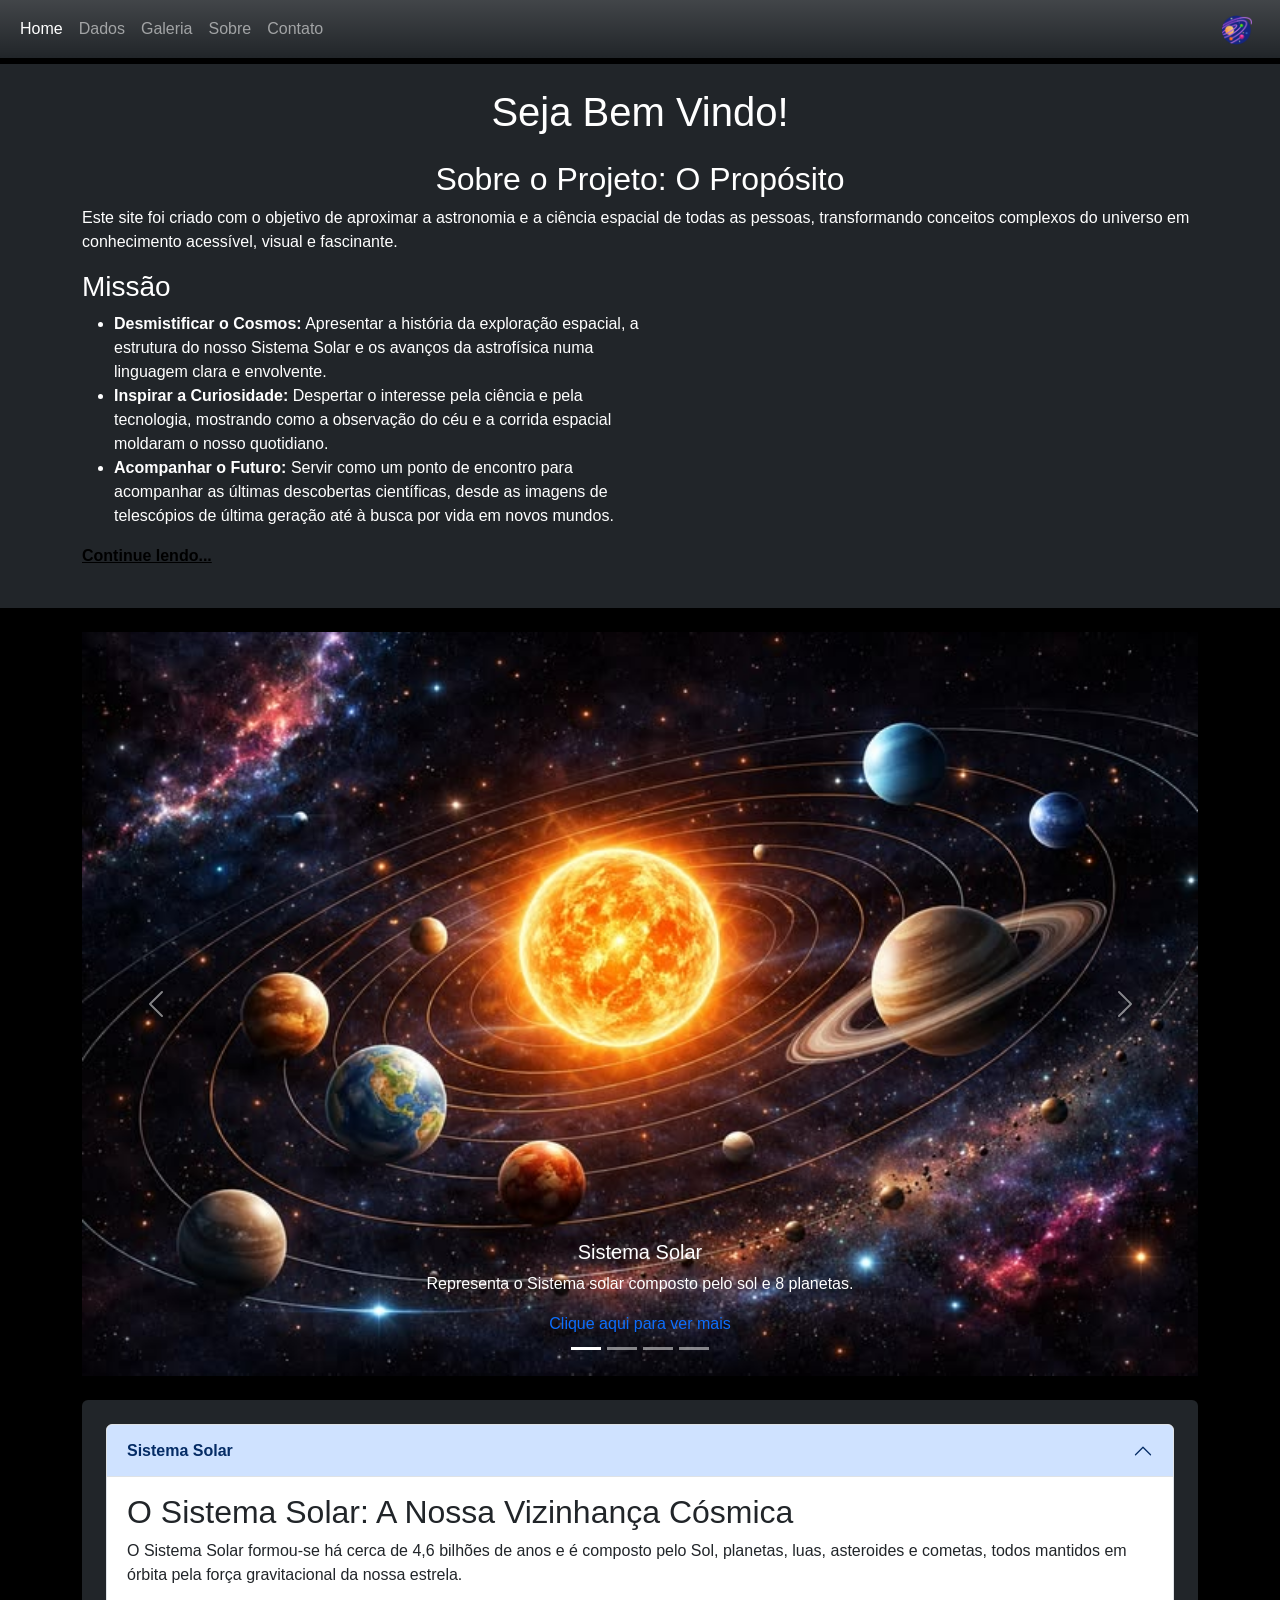
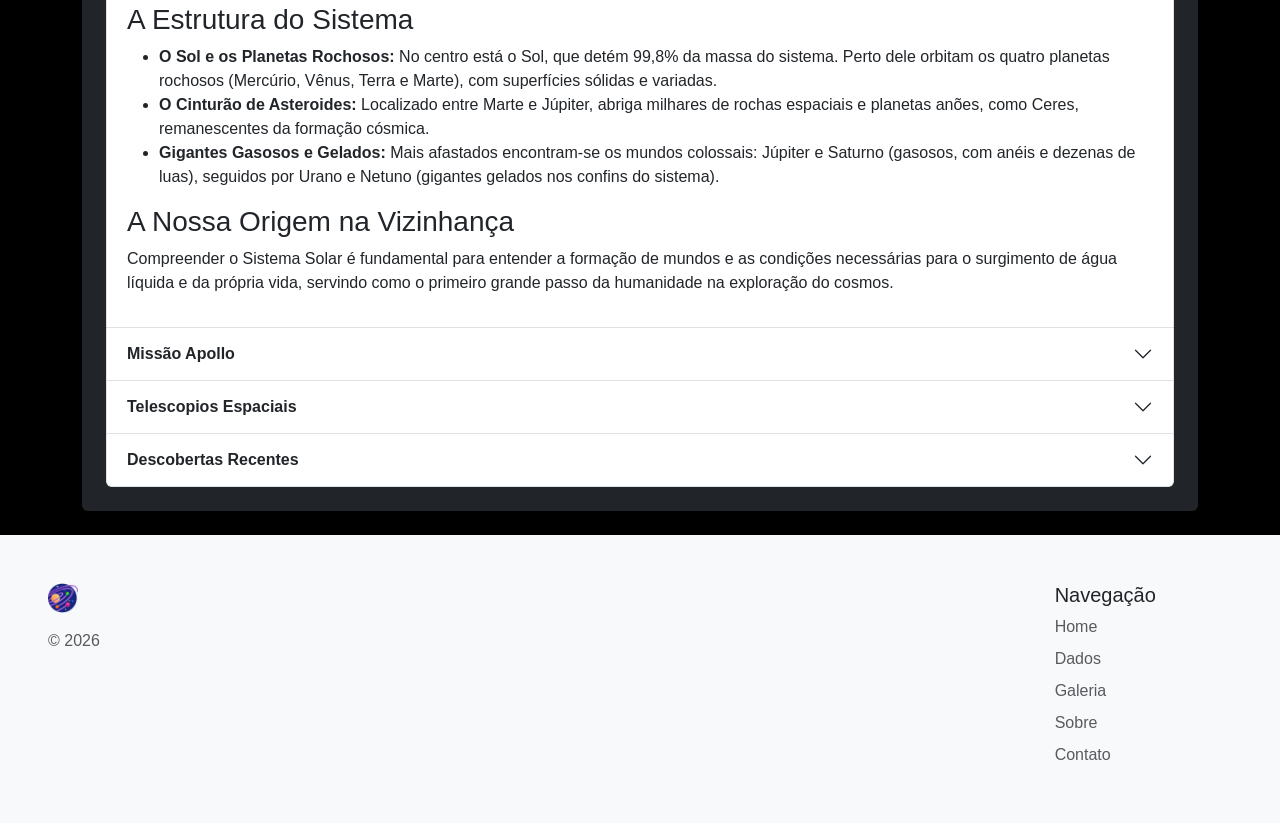
==== commit ed982574: "feat: Finaliza a pagina contato.html e altera o footer de todas as paginas" ====
--- a/index.html
+++ b/index.html
@@ -47,14 +47,14 @@
         <section class="text-white bg-dark">
             <div class="container py-4">
                 <h1 class="text-center mb-4">Seja Bem Vindo!</h1>
-                <h2 class="text-center">Sobre o Projeto: O Nosso Propósito</h2>
+                <h2 class="text-center">Sobre o Projeto: O Propósito</h2>
                 <p>
                     Este site foi criado com o objetivo de aproximar a astronomia e a ciência espacial de todas as
                     pessoas, transformando conceitos complexos do universo em conhecimento acessível, visual e
                     fascinante.
                 </p>
                 <div class="col-lg-6 px-0">
-                    <h3>A Nossa Missão</h3>
+                    <h3>Missão</h3>
                     <ul>
                         <li>
                             <strong>Desmistificar o Cosmos:</strong> Apresentar a história da exploração espacial, a
@@ -78,7 +78,7 @@
                 </div>
             </div>
         </section>
-        <section id="carouselExampleCaptions" class="carousel slide container">
+        <section id="carouselExampleCaptions" class="carousel slide container mt-4">
             <div class="carousel-indicators">
                 <button type="button" data-bs-target="#carouselExampleCaptions" data-bs-slide-to="0" class="active"
                     aria-current="true" aria-label="Slide 1"></button>
@@ -135,216 +135,254 @@
             </button>
         </section>
         <section class="container">
-            <div class="accordion" id="accordionExample">
-                <div class="accordion-item">
-                    <h2 class="accordion-header" id="secao_1">
-                        <button class="accordion-button" type="button" data-bs-toggle="collapse"
-                            data-bs-target="#collapseOne" aria-expanded="true" aria-controls="collapseOne">
-                            <strong>Sistema Solar</strong>
-                        </button>
-                    </h2>
-                    <div id="collapseOne" class="accordion-collapse collapse show" data-bs-parent="#accordionExample">
-                        <div class="accordion-body">
-                            <h2>O Sistema Solar: A Nossa Vizinhança Cósmica</h2>
-                            <p>
-                                O Sistema Solar formou-se há cerca de 4,6 bilhões de anos e é composto pelo Sol,
-                                planetas, luas, asteroides e cometas, todos mantidos em órbita pela força gravitacional
-                                da nossa estrela.
-                            </p>
-                            <h3>A Estrutura do Sistema</h3>
-                            <ul>
-                                <li>
-                                    <strong>O Sol e os Planetas Rochosos:</strong> No centro está o Sol, que detém 99,8%
-                                    da massa do sistema. Perto dele orbitam os quatro planetas rochosos (Mercúrio,
-                                    Vênus, Terra e Marte), com superfícies sólidas e variadas.
-                                </li>
-                                <li>
-                                    <strong>O Cinturão de Asteroides:</strong> Localizado entre Marte e Júpiter, abriga
-                                    milhares de rochas espaciais e planetas anões, como Ceres, remanescentes da formação
-                                    cósmica.
-                                </li>
-                                <li>
-                                    <strong>Gigantes Gasosos e Gelados:</strong> Mais afastados encontram-se os mundos
-                                    colossais: Júpiter e Saturno (gasosos, com anéis e dezenas de luas), seguidos por
-                                    Urano e Netuno (gigantes gelados nos confins do sistema).
-                                </li>
-                            </ul>
-                            <h3>A Nossa Origem na Vizinhança</h3>
-                            <p>
-                                Compreender o Sistema Solar é fundamental para entender a formação de mundos e as
-                                condições necessárias para o surgimento de água líquida e da própria vida, servindo como
-                                o primeiro grande passo da humanidade na exploração do cosmos.
-
-                            </p>
+            <div class="p-4 mt-4 rounded bg-dark">
+                <div class="accordion" id="accordionExample">
+                    <div class="accordion-item" id="secao_1">
+                        <h2 class="accordion-header">
+                            <button class="accordion-button" type="button" data-bs-toggle="collapse"
+                                data-bs-target="#collapseOne" aria-expanded="true" aria-controls="collapseOne">
+                                <strong>Sistema Solar</strong>
+                            </button>
+                        </h2>
+                        <div id="collapseOne" class="accordion-collapse collapse show"
+                            data-bs-parent="#accordionExample">
+                            <div class="accordion-body">
+                                <h2>O Sistema Solar: A Nossa Vizinhança Cósmica</h2>
+                                <p>
+                                    O Sistema Solar formou-se há cerca de 4,6 bilhões de anos e é composto pelo Sol,
+                                    planetas, luas, asteroides e cometas, todos mantidos em órbita pela força
+                                    gravitacional
+                                    da nossa estrela.
+                                </p>
+                                <h3>A Estrutura do Sistema</h3>
+                                <ul>
+                                    <li>
+                                        <strong>O Sol e os Planetas Rochosos:</strong> No centro está o Sol, que detém
+                                        99,8%
+                                        da massa do sistema. Perto dele orbitam os quatro planetas rochosos (Mercúrio,
+                                        Vênus, Terra e Marte), com superfícies sólidas e variadas.
+                                    </li>
+                                    <li>
+                                        <strong>O Cinturão de Asteroides:</strong> Localizado entre Marte e Júpiter,
+                                        abriga
+                                        milhares de rochas espaciais e planetas anões, como Ceres, remanescentes da
+                                        formação
+                                        cósmica.
+                                    </li>
+                                    <li>
+                                        <strong>Gigantes Gasosos e Gelados:</strong> Mais afastados encontram-se os
+                                        mundos
+                                        colossais: Júpiter e Saturno (gasosos, com anéis e dezenas de luas), seguidos
+                                        por
+                                        Urano e Netuno (gigantes gelados nos confins do sistema).
+                                    </li>
+                                </ul>
+                                <h3>A Nossa Origem na Vizinhança</h3>
+                                <p>
+                                    Compreender o Sistema Solar é fundamental para entender a formação de mundos e as
+                                    condições necessárias para o surgimento de água líquida e da própria vida, servindo
+                                    como
+                                    o primeiro grande passo da humanidade na exploração do cosmos.
+
+                                </p>
+                            </div>
                         </div>
                     </div>
-                </div>
-                <div class="accordion-item">
-                    <h2 class="accordion-header" id="secao_2">
-                        <button class="accordion-button collapsed" type="button" data-bs-toggle="collapse"
-                            data-bs-target="#collapseTwo" aria-expanded="false" aria-controls="collapseTwo">
-                            <strong>Missão Apollo</strong>
-                        </button>
-                    </h2>
-                    <div id="collapseTwo" class="accordion-collapse collapse" data-bs-parent="#accordionExample">
-                        <div class="accordion-body">
-                            <h2>O Programa Apollo: A Conquista da Lua</h2>
-                            <p>
-                                O Programa Apollo foi um dos marcos mais extraordinários da história da humanidade.
-                                Desenvolvido pela NASA entre 1961 e 1972, o projeto nasceu no auge da Corrida Espacial
-                                com o objetivo ousado de pousar seres humanos na Lua e trazê-los em segurança de volta à
-                                Terra.
-                            </p>
-                            <h3>Principais Marcos Históricos</h3>
-                            <ul>
-                                <li>
-                                    <strong>Apollo 11 (1969):</strong> Em 20 de julho de 1969, o módulo lunar Eagle
-                                    pousou na superfície lunar. Neil Armstrong e Buzz Aldrin tornaram-se os primeiros
-                                    humanos a caminhar na Lua, eternizando a frase: "Um pequeno passo para o homem, um
-                                    salto gigante para a humanidade".
-                                </li>
-                                <li>
-                                    <strong>O Foguetão Saturn V:</strong> Para vencer a gravidade da Terra, os
-                                    engenheiros criaram o Saturn V, o foguetão mais potente alguma vez construído com
-                                    sucesso até então, com mais de 110 metros de altura.
-                                </li>
-                                <li>
-                                    <strong>Ciência e Exploração:</strong> Ao longo de seis missões bem-sucedidas, 12
-                                    astronautas caminharam no solo lunar. Eles realizaram experiências científicas,
-                                    instalaram sismógrafos e recolheram mais de 380 kg de rochas e poeira lunar para
-                                    estudo.
-                                </li>
-                            </ul>
-                            <h3>O Legado para o Futuro</h3>
-                            <p>
-                                O sucesso do Programa Apollo revolucionou a tecnologia global, impulsionando avanços na
-                                informática, ciência de materiais e engenharia aerospacial.
-
-                                Mais do que uma vitória técnica, a missão provou que a humanidade pode alcançar
-                                horizontes além do seu próprio planeta. Hoje, o legado da Apollo inspira o programa
-                                Artemis, que prepara o regresso do ser humano à Lua e a futura exploração de Marte.
-                            </p>
+                    <div class="accordion-item" id="secao_2">
+                        <h2 class="accordion-header">
+                            <button class="accordion-button collapsed" type="button" data-bs-toggle="collapse"
+                                data-bs-target="#collapseTwo" aria-expanded="false" aria-controls="collapseTwo">
+                                <strong>Missão Apollo</strong>
+                            </button>
+                        </h2>
+                        <div id="collapseTwo" class="accordion-collapse collapse" data-bs-parent="#accordionExample">
+                            <div class="accordion-body">
+                                <h2>O Programa Apollo: A Conquista da Lua</h2>
+                                <p>
+                                    O Programa Apollo foi um dos marcos mais extraordinários da história da humanidade.
+                                    Desenvolvido pela NASA entre 1961 e 1972, o projeto nasceu no auge da Corrida
+                                    Espacial
+                                    com o objetivo ousado de pousar seres humanos na Lua e trazê-los em segurança de
+                                    volta à
+                                    Terra.
+                                </p>
+                                <h3>Principais Marcos Históricos</h3>
+                                <ul>
+                                    <li>
+                                        <strong>Apollo 11 (1969):</strong> Em 20 de julho de 1969, o módulo lunar Eagle
+                                        pousou na superfície lunar. Neil Armstrong e Buzz Aldrin tornaram-se os
+                                        primeiros
+                                        humanos a caminhar na Lua, eternizando a frase: "Um pequeno passo para o homem,
+                                        um
+                                        salto gigante para a humanidade".
+                                    </li>
+                                    <li>
+                                        <strong>O Foguetão Saturn V:</strong> Para vencer a gravidade da Terra, os
+                                        engenheiros criaram o Saturn V, o foguetão mais potente alguma vez construído
+                                        com
+                                        sucesso até então, com mais de 110 metros de altura.
+                                    </li>
+                                    <li>
+                                        <strong>Ciência e Exploração:</strong> Ao longo de seis missões bem-sucedidas,
+                                        12
+                                        astronautas caminharam no solo lunar. Eles realizaram experiências científicas,
+                                        instalaram sismógrafos e recolheram mais de 380 kg de rochas e poeira lunar para
+                                        estudo.
+                                    </li>
+                                </ul>
+                                <h3>O Legado para o Futuro</h3>
+                                <p>
+                                    O sucesso do Programa Apollo revolucionou a tecnologia global, impulsionando avanços
+                                    na
+                                    informática, ciência de materiais e engenharia aerospacial.
+
+                                    Mais do que uma vitória técnica, a missão provou que a humanidade pode alcançar
+                                    horizontes além do seu próprio planeta. Hoje, o legado da Apollo inspira o programa
+                                    Artemis, que prepara o regresso do ser humano à Lua e a futura exploração de Marte.
+                                </p>
+                            </div>
                         </div>
                     </div>
-                </div>
-                <div class="accordion-item">
-                    <h2 class="accordion-header" id="secao_3">
-                        <button class="accordion-button collapsed" type="button" data-bs-toggle="collapse"
-                            data-bs-target="#collapseThree" aria-expanded="false" aria-controls="collapseThree">
-                            <strong>Telescopios Espaciais</strong>
-                        </button>
-                    </h2>
-                    <div id="collapseThree" class="accordion-collapse collapse" data-bs-parent="#accordionExample">
-                        <div class="accordion-body">
-                            <h2>Os Telescópios Espaciais: Janelas para o Cosmos Profundo</h2>
-                            <p>
-                                A atmosfera da Terra é essencial para a vida, mas para os astrónomos, ela funciona como
-                                um verdadeiro filtro que bloqueia ou distorce a luz que vem das estrelas e galáxias
-                                distantes. Para superar esta barreira, a humanidade colocou os seus olhos mais potentes
-                                em órbita ao redor da Terra, inaugurando uma nova era de descobertas astronómicas livres
-                                de interferências atmosféricas.
-                            </p>
-                            <h3>Os Grandes Observatórios do Espaço</h3>
-                            <ul>
-                                <li>
-                                    <strong>O Telescópio Espacial Hubble (1990):</strong> Verdadeiro ícone da ciência
-                                    moderna, o Hubble revolucionou a astronomia ao capturar imagens de alta resolução no
-                                    espectro visível e ultravioleta. Ele ajudou a calcular com precisão a idade e a
-                                    expansão do universo, além de revelar detalhes impressionantes de nebulosas,
-                                    galáxias distantes e buracos negros.
-                                </li>
-                                <li>
-                                    <strong>O Telescópio Espacial James Webb (2021):</strong> O observatório espacial
-                                    mais poderoso já construído. O James Webb opera primariamente no infravermelho,
-                                    permitindo-lhe espreitar através de nuvens densas de poeira cósmica. Ele é capaz de
-                                    capturar a luz das primeiras galáxias formadas após o Big Bang e estudar as
-                                    atmosferas de exoplanetas em detalhe inédito.
-                                </li>
-                                <li>
-                                    <strong>Telescópios Especializados (Chandra e Spitzer):</strong> Além da luz
-                                    visível, instrumentos dedicados a capturar raios X, raios gama e radiação
-                                    infravermelha permitiram aos cientistas observar os fenómenos mais energéticos e
-                                    violentos do universo, como supernovas e colisões de estrelas de neutrões.
-                                </li>
-                            </ul>
-                            <h3>O Impacto na Nossa Compreensão do Universo</h3>
-                            <p>
-                                Graças aos telescópios espaciais, a nossa visão do cosmos mudou radicalmente. Deixámos
-                                de ver o céu apenas como pontos luminosos estáticos e passámos a compreender um universo
-                                dinâmico, em expansão, repleto de sistemas planetários, buracos negros supermassivos e
-                                estruturas galácticas colossais.
-
-                                Estes observatórios orbitais continuam a alargar os limites do conhecimento humano,
-                                aproximando-nos cada vez mais de responder à eterna pergunta: Quais são as origens do
-                                universo e estamos sozinhos nele?
-                            </p>
+                    <div class="accordion-item" id="secao_3">
+                        <h2 class="accordion-header">
+                            <button class="accordion-button collapsed" type="button" data-bs-toggle="collapse"
+                                data-bs-target="#collapseThree" aria-expanded="false" aria-controls="collapseThree">
+                                <strong>Telescopios Espaciais</strong>
+                            </button>
+                        </h2>
+                        <div id="collapseThree" class="accordion-collapse collapse" data-bs-parent="#accordionExample">
+                            <div class="accordion-body">
+                                <h2>Os Telescópios Espaciais: Janelas para o Cosmos Profundo</h2>
+                                <p>
+                                    A atmosfera da Terra é essencial para a vida, mas para os astrónomos, ela funciona
+                                    como
+                                    um verdadeiro filtro que bloqueia ou distorce a luz que vem das estrelas e galáxias
+                                    distantes. Para superar esta barreira, a humanidade colocou os seus olhos mais
+                                    potentes
+                                    em órbita ao redor da Terra, inaugurando uma nova era de descobertas astronómicas
+                                    livres
+                                    de interferências atmosféricas.
+                                </p>
+                                <h3>Os Grandes Observatórios do Espaço</h3>
+                                <ul>
+                                    <li>
+                                        <strong>O Telescópio Espacial Hubble (1990):</strong> Verdadeiro ícone da
+                                        ciência
+                                        moderna, o Hubble revolucionou a astronomia ao capturar imagens de alta
+                                        resolução no
+                                        espectro visível e ultravioleta. Ele ajudou a calcular com precisão a idade e a
+                                        expansão do universo, além de revelar detalhes impressionantes de nebulosas,
+                                        galáxias distantes e buracos negros.
+                                    </li>
+                                    <li>
+                                        <strong>O Telescópio Espacial James Webb (2021):</strong> O observatório
+                                        espacial
+                                        mais poderoso já construído. O James Webb opera primariamente no infravermelho,
+                                        permitindo-lhe espreitar através de nuvens densas de poeira cósmica. Ele é capaz
+                                        de
+                                        capturar a luz das primeiras galáxias formadas após o Big Bang e estudar as
+                                        atmosferas de exoplanetas em detalhe inédito.
+                                    </li>
+                                    <li>
+                                        <strong>Telescópios Especializados (Chandra e Spitzer):</strong> Além da luz
+                                        visível, instrumentos dedicados a capturar raios X, raios gama e radiação
+                                        infravermelha permitiram aos cientistas observar os fenómenos mais energéticos e
+                                        violentos do universo, como supernovas e colisões de estrelas de neutrões.
+                                    </li>
+                                </ul>
+                                <h3>O Impacto na Nossa Compreensão do Universo</h3>
+                                <p>
+                                    Graças aos telescópios espaciais, a nossa visão do cosmos mudou radicalmente.
+                                    Deixámos
+                                    de ver o céu apenas como pontos luminosos estáticos e passámos a compreender um
+                                    universo
+                                    dinâmico, em expansão, repleto de sistemas planetários, buracos negros supermassivos
+                                    e
+                                    estruturas galácticas colossais.
+
+                                    Estes observatórios orbitais continuam a alargar os limites do conhecimento humano,
+                                    aproximando-nos cada vez mais de responder à eterna pergunta: Quais são as origens
+                                    do
+                                    universo e estamos sozinhos nele?
+                                </p>
+                            </div>
                         </div>
                     </div>
-                </div>
-                <div class="accordion-item">
-                    <h2 class="accordion-header" id="secao_4">
-                        <button class="accordion-button collapsed" type="button" data-bs-toggle="collapse"
-                            data-bs-target="#collapseFour" aria-expanded="false" aria-controls="collapseFour">
-                            <strong>Descobertas Recentes</strong>
-                        </button>
-                    </h2>
-                    <div id="collapseFour" class="accordion-collapse collapse" data-bs-parent="#accordionExample">
-                        <div class="accordion-body">
-                            <h2>Descobertas Recentes: Os Novos Horizontes da Astronomia</h2>
-                            <p>
-                                A astronomia vive atualmente a sua era de ouro. Com o avanço tecnológico de
-                                supercomputadores, interferômetros terrestres e observatórios espaciais de última
-                                geração, a humanidade tem testemunhado revelações científicas que pareciam impossíveis
-                                há poucas décadas.
-                            </p>
-                            <h3>O Marco Histórico: A Primeira Foto de um Buraco Negro</h3>
-                            <p>
-                                Um dos momentos mais emblemáticos da ciência moderna foi a revelação da primeira
-                                fotografia direta de um buraco negro, capturada pelo Event Horizon Telescope (EHT).
-                            <ul>
-                                <li>
-                                    <strong>O Gigante de Messier 87 (M87*):</strong> Em 2019, a colaboração
-                                    internacional divulgou a imagem da silhueta escura de um buraco negro supermassivo
-                                    no centro da galáxia M87, cercado por um anel brilhante de plasma superaquecido.
-                                </li>
-                                <li>
-                                    <strong>O Coração da Via Láctea (Sagitário A*):</strong> Em 2022, o mesmo feito foi
-                                    repetido com sucesso para fotografar o buraco negro supermassivo localizado bem no
-                                    centro da nossa própria galáxia, provando que estes monstros gravitacionais são
-                                    reais e comuns no universo.
-                                </li>
-                            </ul>
-                            </p>
-                            <h3>A Era dos Exoplanetas e Mundos Habitáveis</h3>
-                            <p>
-                                A busca por planetas fora do nosso Sistema Solar explodiu nos últimos anos. Os
-                                cientistas já confirmaram a existência de milhares de exoplanetas.
-                            <ul>
-                                <li>
-                                    <strong>Zonas Habitáveis:</strong> Telescópios avançados conseguem hoje detetar
-                                    mundos rochosos do tamanho da Terra orbitando outras estrelas a dezenas ou centenas
-                                    de anos-luz, avaliando se encontram na "zona habitável" (onde a água líquida pode
-                                    existir).
-                                </li>
-                                <li>
-                                    <strong>Análise Atmosférica:</strong> Com o auxílio do Telescópio James Webb,
-                                    astrónomos começaram a analisar a composição química das atmosferas de exoplanetas à
-                                    procura de bioassinaturas — gases que possam indicar a presença de vida.
-                                </li>
-                            </ul>
-                            </p>
-                            <h3>Ondas Gravitacionais: Ouvindo o Universo</h3>
-                            <p>
-                                Além de enxergar o cosmos através da luz, a humanidade aprendeu a "ouvir" o espaço. A
-                                deteção de ondas gravitacionais — pequenas ondulações no tecido do espaço-tempo
-                                previstas por Albert Einstein — abriu um novo sentido para a astrofísica. Hoje,
-                                cientistas conseguem registar o violento eco cósmico gerado pela colisão de buracos
-                                negros e estrelas de neutrões a milhares de milhões de anos-luz de distância.
-
-                                Estas descobertas recentes mostram que o universo é muito mais dinâmico, misterioso e
-                                surpreendente do que imaginávamos, redefinindo constantemente o lugar da humanidade no
-                                cosmos.
-                            </p>
+                    <div class="accordion-item" id="secao_4">
+                        <h2 class="accordion-header">
+                            <button class="accordion-button collapsed" type="button" data-bs-toggle="collapse"
+                                data-bs-target="#collapseFour" aria-expanded="false" aria-controls="collapseFour">
+                                <strong>Descobertas Recentes</strong>
+                            </button>
+                        </h2>
+                        <div id="collapseFour" class="accordion-collapse collapse" data-bs-parent="#accordionExample">
+                            <div class="accordion-body">
+                                <h2>Descobertas Recentes: Os Novos Horizontes da Astronomia</h2>
+                                <p>
+                                    A astronomia vive atualmente a sua era de ouro. Com o avanço tecnológico de
+                                    supercomputadores, interferômetros terrestres e observatórios espaciais de última
+                                    geração, a humanidade tem testemunhado revelações científicas que pareciam
+                                    impossíveis
+                                    há poucas décadas.
+                                </p>
+                                <h3>O Marco Histórico: A Primeira Foto de um Buraco Negro</h3>
+                                <p>
+                                    Um dos momentos mais emblemáticos da ciência moderna foi a revelação da primeira
+                                    fotografia direta de um buraco negro, capturada pelo Event Horizon Telescope (EHT).
+                                <ul>
+                                    <li>
+                                        <strong>O Gigante de Messier 87 (M87*):</strong> Em 2019, a colaboração
+                                        internacional divulgou a imagem da silhueta escura de um buraco negro
+                                        supermassivo
+                                        no centro da galáxia M87, cercado por um anel brilhante de plasma superaquecido.
+                                    </li>
+                                    <li>
+                                        <strong>O Coração da Via Láctea (Sagitário A*):</strong> Em 2022, o mesmo feito
+                                        foi
+                                        repetido com sucesso para fotografar o buraco negro supermassivo localizado bem
+                                        no
+                                        centro da nossa própria galáxia, provando que estes monstros gravitacionais são
+                                        reais e comuns no universo.
+                                    </li>
+                                </ul>
+                                </p>
+                                <h3>A Era dos Exoplanetas e Mundos Habitáveis</h3>
+                                <p>
+                                    A busca por planetas fora do nosso Sistema Solar explodiu nos últimos anos. Os
+                                    cientistas já confirmaram a existência de milhares de exoplanetas.
+                                <ul>
+                                    <li>
+                                        <strong>Zonas Habitáveis:</strong> Telescópios avançados conseguem hoje detetar
+                                        mundos rochosos do tamanho da Terra orbitando outras estrelas a dezenas ou
+                                        centenas
+                                        de anos-luz, avaliando se encontram na "zona habitável" (onde a água líquida
+                                        pode
+                                        existir).
+                                    </li>
+                                    <li>
+                                        <strong>Análise Atmosférica:</strong> Com o auxílio do Telescópio James Webb,
+                                        astrónomos começaram a analisar a composição química das atmosferas de
+                                        exoplanetas à
+                                        procura de bioassinaturas — gases que possam indicar a presença de vida.
+                                    </li>
+                                </ul>
+                                </p>
+                                <h3>Ondas Gravitacionais: Ouvindo o Universo</h3>
+                                <p>
+                                    Além de enxergar o cosmos através da luz, a humanidade aprendeu a "ouvir" o espaço.
+                                    A
+                                    deteção de ondas gravitacionais — pequenas ondulações no tecido do espaço-tempo
+                                    previstas por Albert Einstein — abriu um novo sentido para a astrofísica. Hoje,
+                                    cientistas conseguem registar o violento eco cósmico gerado pela colisão de buracos
+                                    negros e estrelas de neutrões a milhares de milhões de anos-luz de distância.
+
+                                    Estas descobertas recentes mostram que o universo é muito mais dinâmico, misterioso
+                                    e
+                                    surpreendente do que imaginávamos, redefinindo constantemente o lugar da humanidade
+                                    no
+                                    cosmos.
+                                </p>
+                            </div>
                         </div>
                     </div>
                 </div>
@@ -352,36 +390,34 @@
         </section>
     </main>
     <footer>
-        <div class="row row-cols-1 row-cols-sm-2 row-cols-md-5 py-5 mt-4 border-top bg-light">
-            <div class="col mb-3 p-5">
-                <a href="index.html" class="d-flex align-items-center mb-3 link-body-emphasis text-decoration-none"
-                    aria-label="Bootstrap">
-                    <img src="./image/galaxia.png" width="30" height="30">
-                </a>
-                <p class="text-body-secondary">© 2026</p>
-            </div>
-            <div class="col mb-3"></div>
-            <div class="col mb-3"></div>
-            <div class="col mb-3"></div>
-            <div class="col mb-3 p-4 justify-content-end">
-                <h5>Navegação</h5>
-                <ul class="nav flex-column">
-                    <li class="nav-item mb-2">
-                        <a href="index.html" class="nav-link p-0 text-body-secondary">Home</a>
-                    </li>
-                    <li class="nav-item mb-2">
-                        <a href="dados.html" class="nav-link p-0 text-body-secondary">Dados</a>
-                    </li>
-                    <li class="nav-item mb-2">
-                        <a href="galeria.html" class="nav-link p-0 text-body-secondary">Galeria</a>
-                    </li>
-                    <li class="nav-item mb-2">
-                        <a href="sobre.html" class="nav-link p-0 text-body-secondary">Sobre</a>
-                    </li>
-                    <li class="nav-item mb-2">
-                        <a href="contato.html" class="nav-link p-0 text-body-secondary">Contato</a>
-                    </li>
-                </ul>
+        <div class="p-5 mt-4 bg-light">
+            <div class="row">
+                <div class="col-sm-10">
+                    <a href="index.html" class="col-1 text-decoration-none">
+                        <img src="./image/galaxia.png" width="30" height="30">
+                    </a>
+                    <p class="mt-3 text-body-secondary">© 2026</p>
+                </div>
+                <div class="col-sm-2">
+                    <h5>Navegação</h5>
+                    <ul class="nav flex-column">
+                        <li class="col-sm-1 nav-item mb-2">
+                            <a href="index.html" class="nav-link p-0 text-body-secondary">Home</a>
+                        </li>
+                        <li class="col-sm-1 nav-item mb-2">
+                            <a href="dados.html" class="nav-link p-0 text-body-secondary">Dados</a>
+                        </li>
+                        <li class="col-sm-1 nav-item mb-2">
+                            <a href="galeria.html" class="nav-link p-0 text-body-secondary">Galeria</a>
+                        </li>
+                        <li class="col-sm-1 nav-item mb-2">
+                            <a href="sobre.html" class="nav-link p-0 text-body-secondary">Sobre</a>
+                        </li>
+                        <li class="col-sm-1 nav-item mb-2">
+                            <a href="contato.html" class="nav-link p-0 text-body-secondary">Contato</a>
+                        </li>
+                    </ul>
+                </div>
             </div>
         </div>
     </footer>
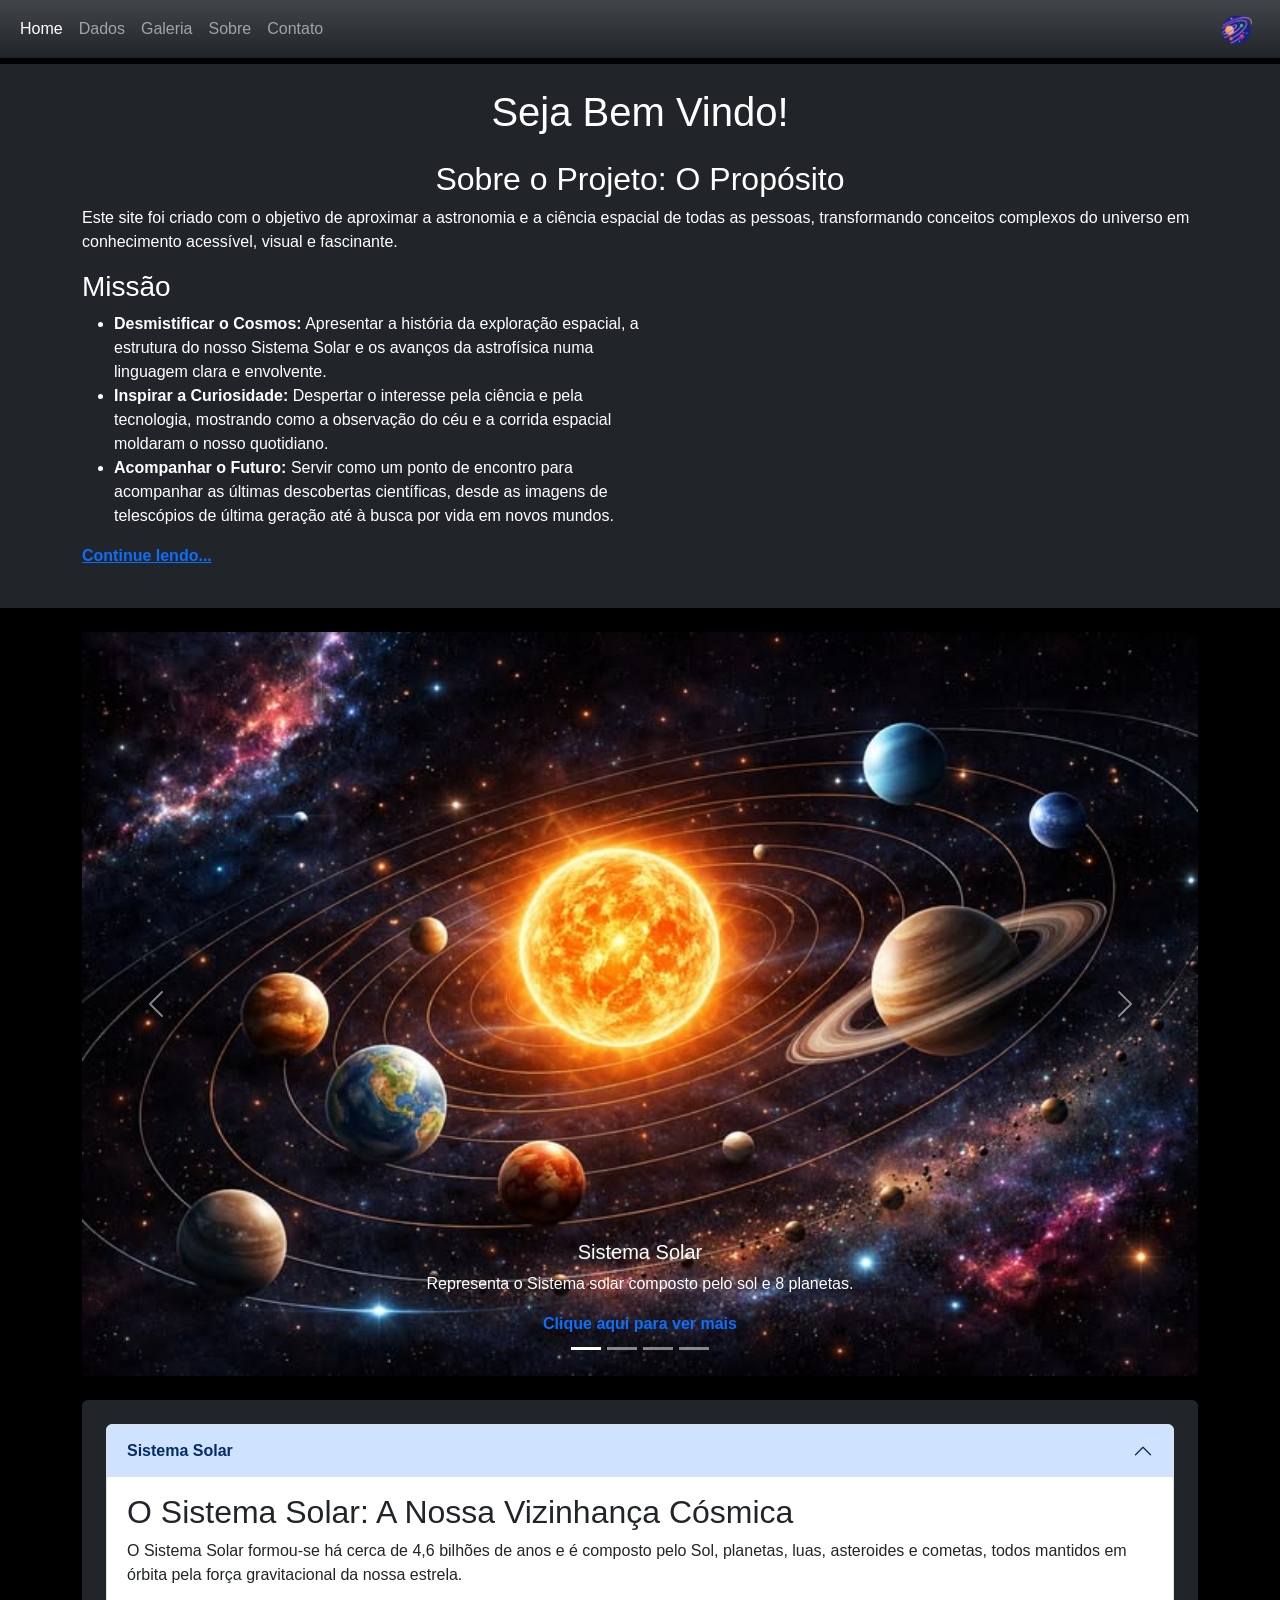
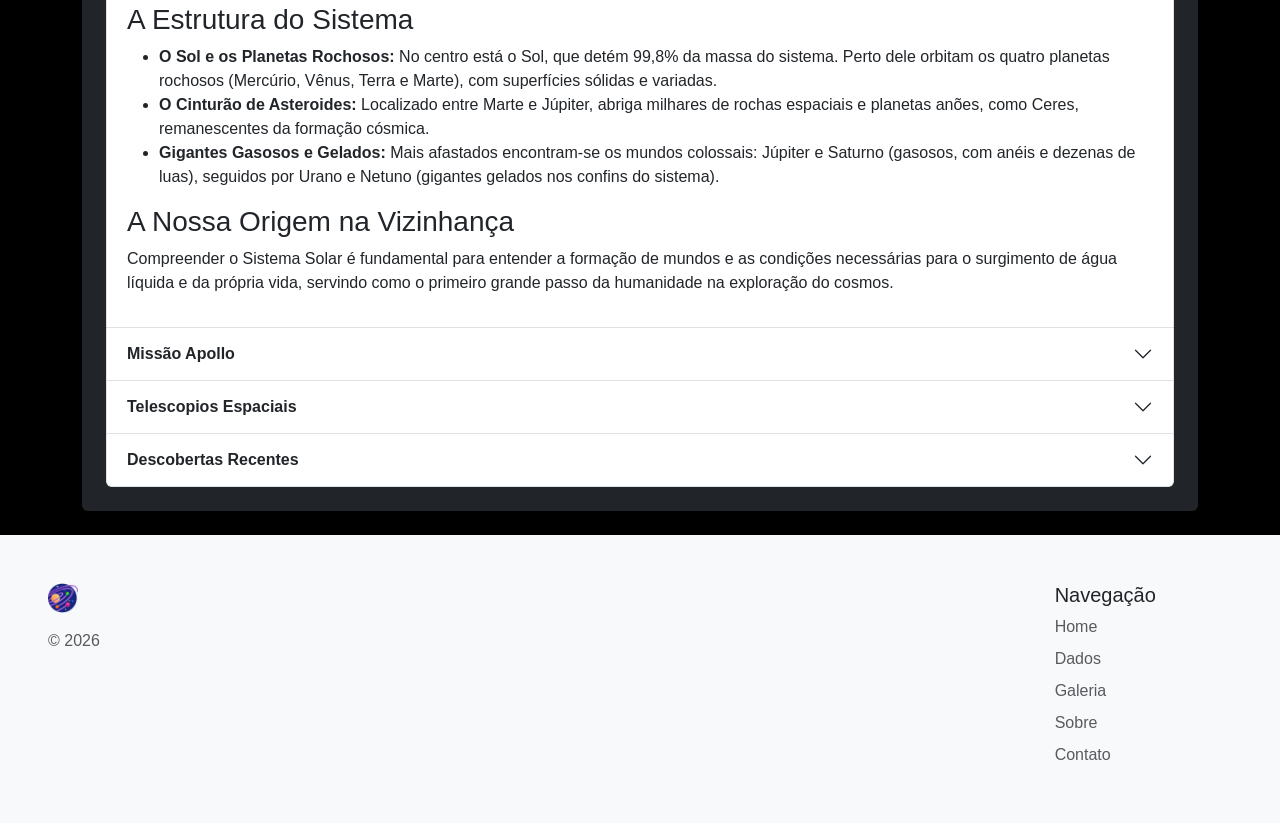
==== commit 8f2227e4: "fix: corrige responsividade das paginas dados.html e galeria.html alem de atualizar cor do link da p" ====
--- a/index.html
+++ b/index.html
@@ -73,7 +73,7 @@
                         </li>
                     </ul>
                     <p>
-                        <a href="#secao_1" class="text-body-emphasis fw-bold">Continue lendo...</a>
+                        <a href="#secao_1" class="fw-bold">Continue lendo...</a>
                     </p>
                 </div>
             </div>
@@ -95,7 +95,7 @@
                     <div class="carousel-caption d-none d-md-block">
                         <h5>Sistema Solar</h5>
                         <p>Representa o Sistema solar composto pelo sol e 8 planetas.</p>
-                        <a class="text-decoration-none" href="#secao_1">Clique aqui para ver mais</a>
+                        <a class="text-decoration-none fw-bold" href="#secao_1">Clique aqui para ver mais</a>
                     </div>
                 </div>
                 <div class="carousel-item">
@@ -103,7 +103,7 @@
                     <div class="carousel-caption d-none d-md-block">
                         <h5>Missao Apollo</h5>
                         <p>Missao historico do homem na lua</p>
-                        <a class="text-decoration-none" href="#secao_2">Clique aqui para ver mais</a>
+                        <a class="text-decoration-none fw-bold" href="#secao_2">Clique aqui para ver mais</a>
                     </div>
                 </div>
                 <div class="carousel-item">
@@ -111,7 +111,7 @@
                     <div class="carousel-caption d-none d-md-block">
                         <h5>Telescopio Espacial</h5>
                         <p>Telescopios para observação do espaço.</p>
-                        <a class="text-decoration-none" href="#secao_3">Clique aqui para ver mais</a>
+                        <a class="text-decoration-none fw-bold" href="#secao_3">Clique aqui para ver mais</a>
                     </div>
                 </div>
                 <div class="carousel-item">
@@ -119,7 +119,7 @@
                     <div class="carousel-caption d-none d-md-block">
                         <h5>Descobertas Recentes</h5>
                         <p>Descobertas visuais recentes de um buraco negro.</p>
-                        <a class="text-decoration-none" href="#secao_4">Clique aqui para ver mais</a>
+                        <a class="text-decoration-none fw-bold" href="#secao_4">Clique aqui para ver mais</a>
                     </div>
                 </div>
             </div>
